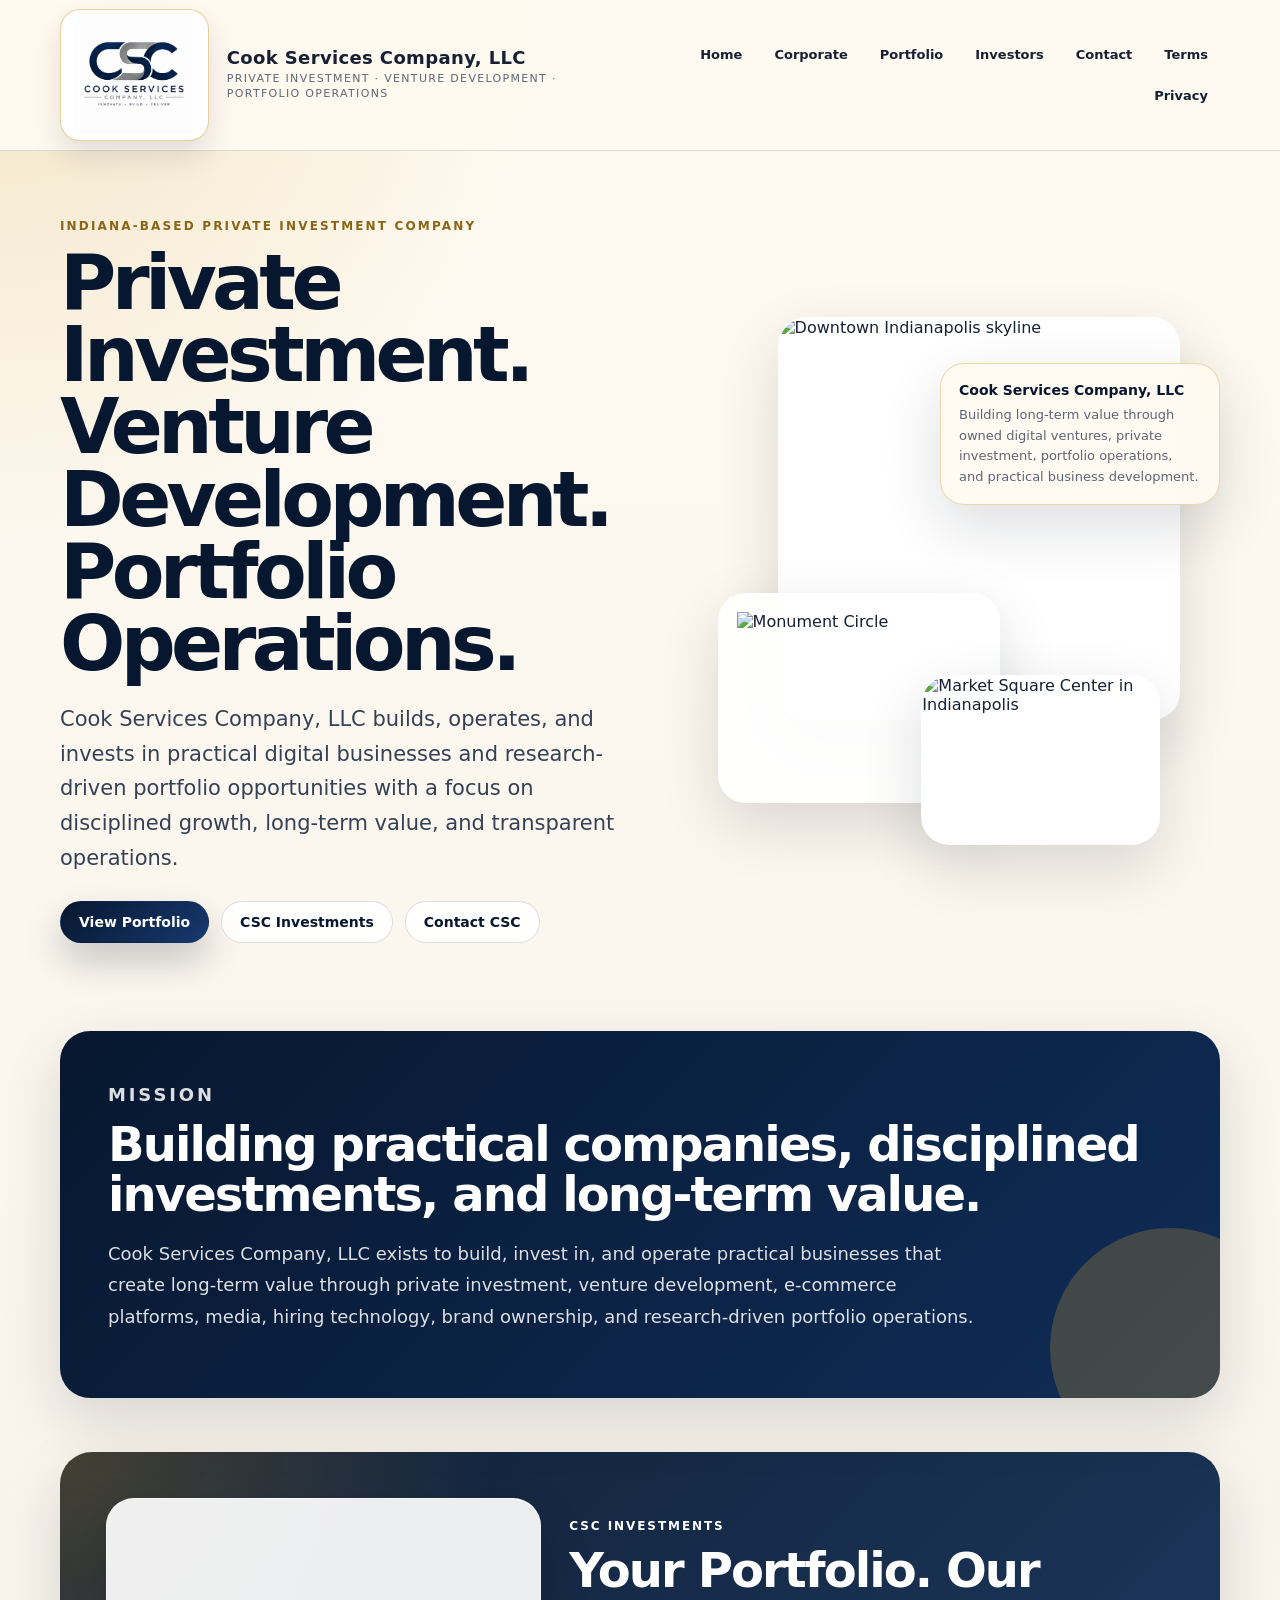
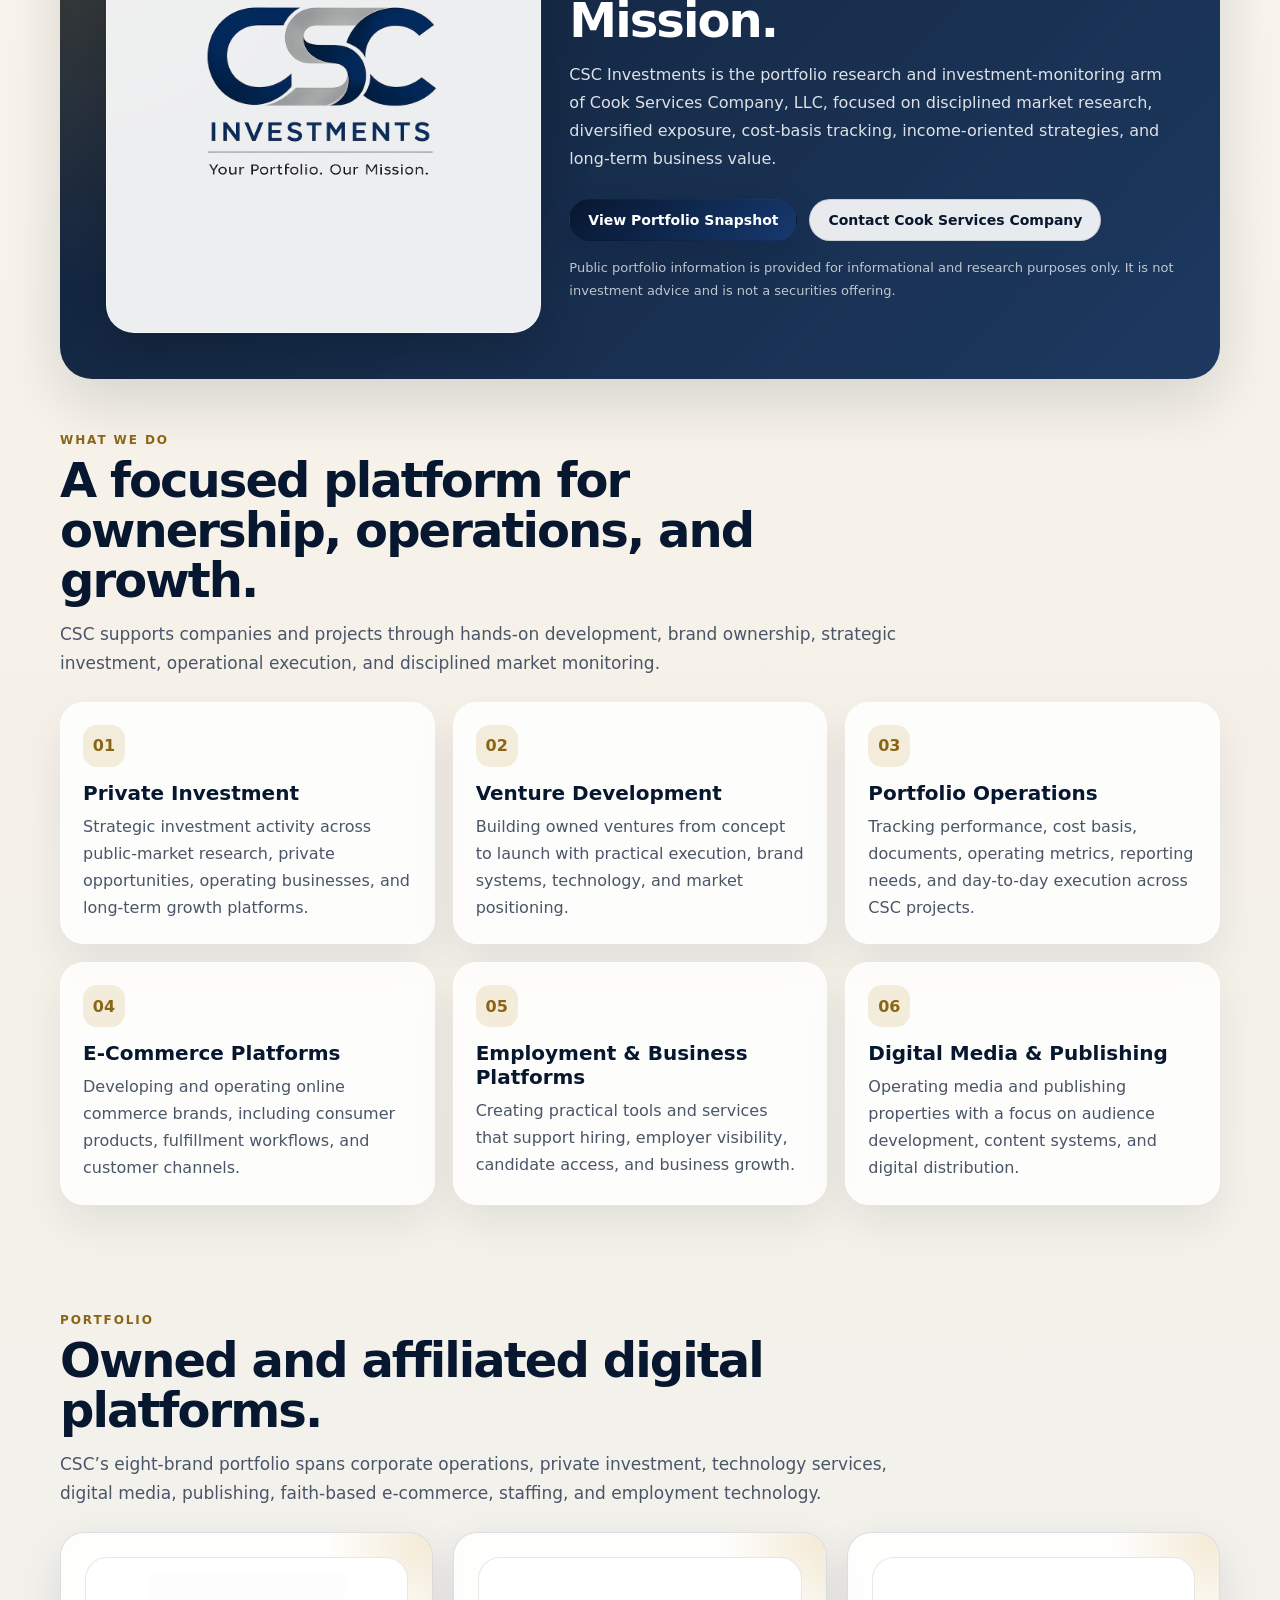
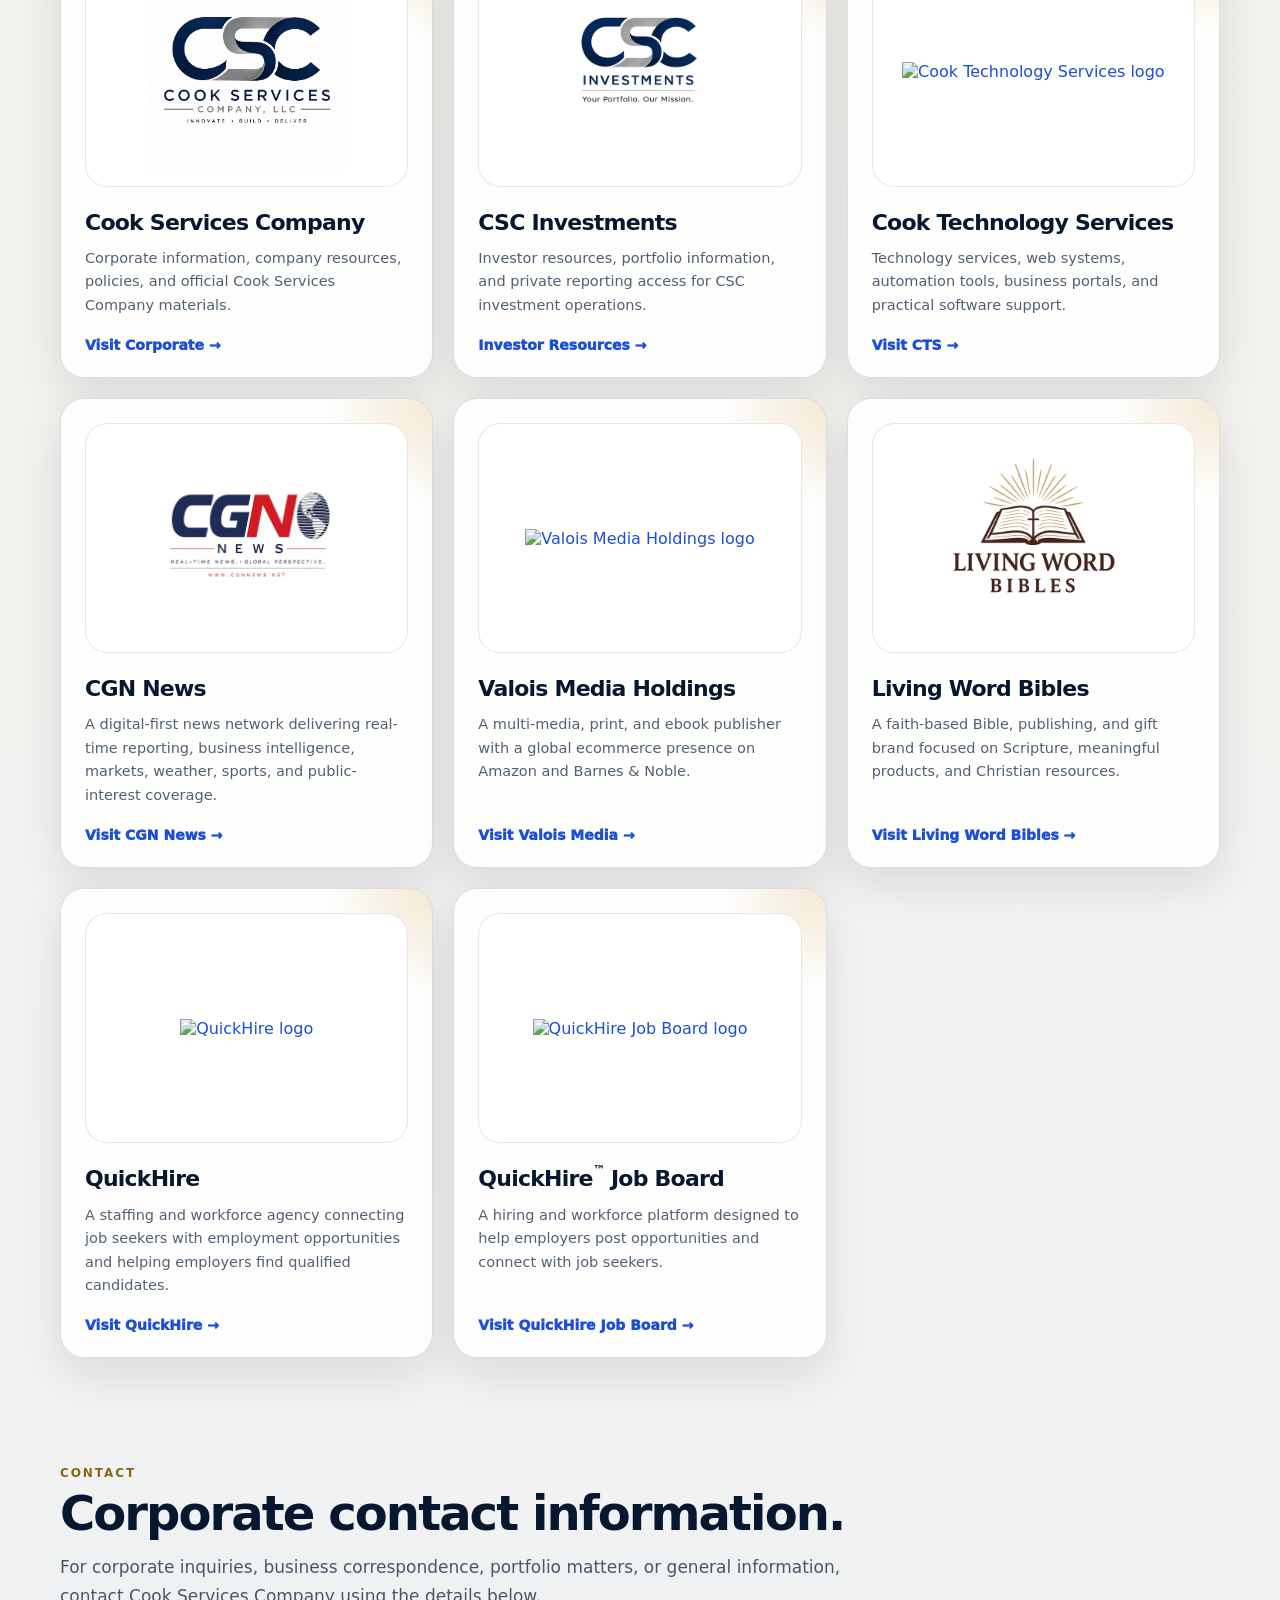
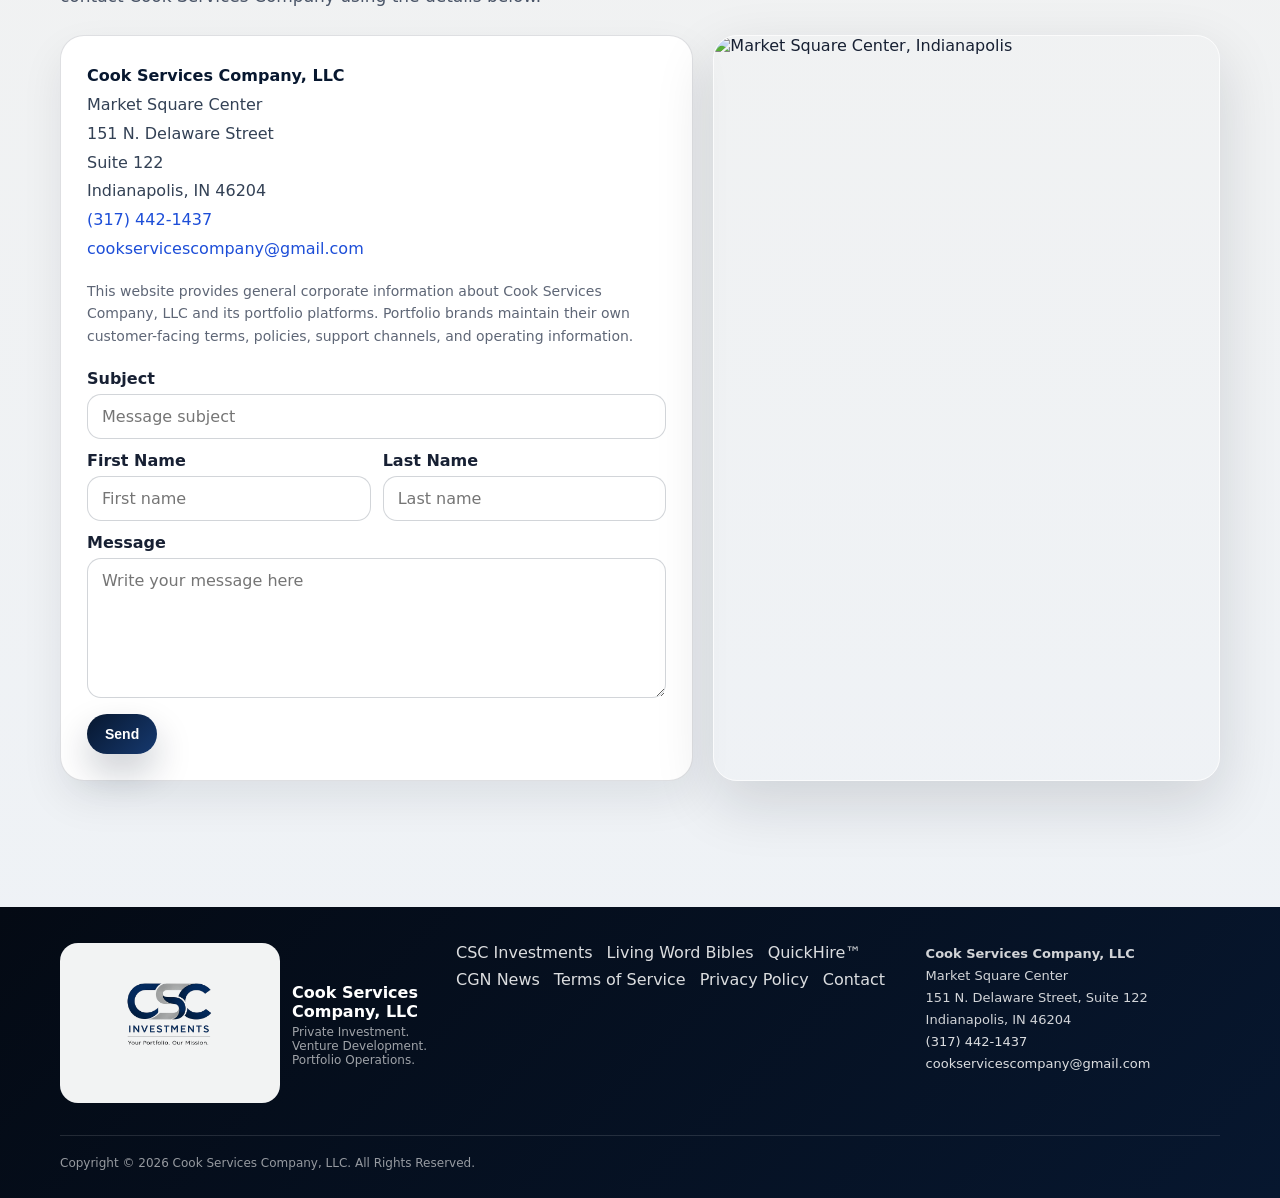
==== index.html @ e16bce4b "Upload corproate site portover" ====
<!doctype html>
<html lang="en">
<head>
  <!--
    CSC Corporate Homepage Build
    Last Updated: 06 June 2026 @ 20:14:35Z UTC
    Copyright © 2026 Cook Services Company, LLC | All Rights Reserved.
  -->
  <meta charset="utf-8">
  <meta name="viewport" content="width=device-width, initial-scale=1">
  <title>Cook Services Company, LLC | Private Investment & Portfolio Operations</title>
  <meta name="description" content="Cook Services Company, LLC is an Indiana-based private investment, venture development, and portfolio operations company focused on practical digital businesses and research-driven long-term value.">
  <meta name="robots" content="index, follow">
  <link rel="canonical" href="https://corporate.cook-international.com/">

  <meta property="og:title" content="Cook Services Company, LLC">
  <meta property="og:description" content="Private Investment. Venture Development. Portfolio Operations.">
  <meta property="og:type" content="website">
  <meta property="og:url" content="https://corporate.cook-international.com/">
  <meta property="og:image" content="https://corporate.cook-international.com/CSCLogo01.png">
  <meta name="twitter:card" content="summary_large_image">

  <link rel="icon" href="/favicon.ico" sizes="any">
  <link rel="icon" type="image/png" sizes="48x48" href="/favicon-48x48.png">
  <link rel="icon" type="image/png" sizes="96x96" href="/favicon-96x96.png">
  <link rel="apple-touch-icon" sizes="180x180" href="/apple-touch-icon.png">
  <link rel="manifest" href="/site.webmanifest">
  <meta name="theme-color" content="#061a33">
  <meta name="build" content="CSC Corporate Homepage Build | 06 June 2026 @ 20:14:35Z UTC">
  <link rel="stylesheet" href="/assets/csc-style.css">
  <script type="application/ld+json">
{
  "@context": "https://schema.org",
  "@type": "Organization",
  "name": "Cook Services Company, LLC",
  "url": "https://corporate.cook-international.com/",
  "logo": "https://corporate.cook-international.com/CSCLogo01.png",
  "email": "cookservicescompany@gmail.com",
  "telephone": "+1-317-442-1437",
  "address": {
    "@type": "PostalAddress",
    "streetAddress": "151 N. Delaware Street, Suite 122",
    "addressLocality": "Indianapolis",
    "addressRegion": "IN",
    "postalCode": "46204",
    "addressCountry": "US"
  },
  "sameAs": [
    "https://corporate.cook-international.com/investors/",
    "https://cts.cook-international.com/",
    "https://www.cgnnews.net/",
    "https://www.valoismedia.com/",
    "https://www.livingwordbibles.com/",
    "https://www.quickhireagency.com/",
    "https://jobboard.quickhireagency.com/"
  ]
}
  </script>
</head>
<body>
  <div id="csc-site-header"></div>

  <main class="csc-main" id="main">
    <section class="csc-shell csc-hero" id="home" aria-labelledby="hero-title">
      <div class="csc-hero-copy">
        <p class="csc-eyebrow">Indiana-Based Private Investment Company</p>
        <h1 id="hero-title">Private Investment. Venture Development. Portfolio Operations.</h1>
        <p class="csc-hero-lede">
          Cook Services Company, LLC builds, operates, and invests in practical digital businesses and research-driven portfolio opportunities with a focus on disciplined growth, long-term value, and transparent operations.
        </p>
        <div class="csc-hero-actions">
          <a class="csc-button csc-button-primary" href="/#portfolio">View Portfolio</a>
          <a class="csc-button csc-button-secondary" href="/investors/">CSC Investments</a>
          <a class="csc-button csc-button-secondary" href="/#contact">Contact CSC</a>
        </div>
      </div>

      <div class="csc-hero-media" aria-label="Cook Services Company investment and operations imagery">
        <div class="csc-image-stack">
          <div class="csc-stat-card">
            <strong>Cook Services Company, LLC</strong>
            <span>Building long-term value through owned digital ventures, private investment, portfolio operations, and practical business development.</span>
          </div>
          <figure class="csc-photo-card csc-photo-main">
            <img src="https://www.cgnnews.net/downtown_indy.webp" alt="Downtown Indianapolis skyline" loading="eager">
          </figure>
          <figure class="csc-photo-card csc-photo-secondary csc-logo-card">
            <img src="https://corporate.cook-international.com/monumentcircle01.jpg" alt="Monument Circle" loading="lazy">
          </figure>
          <figure class="csc-photo-card csc-photo-third">
            <img src="https://www.cgnnews.net/Market_Square_Center,_Indianapolis.png" alt="Market Square Center in Indianapolis" loading="lazy">
          </figure>
        </div>
      </div>
    </section>

    <section class="csc-shell csc-section" id="mission" aria-labelledby="mission-title">
      <div class="csc-mission-panel">
        <p class="csc-kicker">Mission</p>
        <h2 id="mission-title">Building practical companies, disciplined investments, and long-term value.</h2>
        <p>
          Cook Services Company, LLC exists to build, invest in, and operate practical businesses that create long-term value through private investment, venture development, e-commerce platforms, media, hiring technology, brand ownership, and research-driven portfolio operations.
        </p>
      </div>
    </section>

    <section class="csc-shell csc-section csc-investments-feature" id="csc-investments" aria-labelledby="investments-title">
      <div class="csc-investments-logo-wrap">
        <a href="/investors/" aria-label="Open CSC Investments public portfolio snapshot">
          <img src="/CSCInvestmentsLogo.png" alt="CSC Investments logo" loading="lazy">
        </a>
      </div>
      <div class="csc-investments-copy">
        <p class="csc-kicker">CSC Investments</p>
        <h2 id="investments-title">Your Portfolio. Our Mission.</h2>
        <p>
          CSC Investments is the portfolio research and investment-monitoring arm of Cook Services Company, LLC, focused on disciplined market research, diversified exposure, cost-basis tracking, income-oriented strategies, and long-term business value.
        </p>
        <div class="csc-card-actions">
          <a class="csc-button csc-button-primary" href="/investors/">View Portfolio Snapshot</a>
          <a class="csc-button csc-button-secondary" href="/#contact">Contact Cook Services Company</a>
        </div>
        <p class="csc-disclaimer-mini">
          Public portfolio information is provided for informational and research purposes only. It is not investment advice and is not a securities offering.
        </p>
      </div>
    </section>

    <section class="csc-shell csc-section" id="what-we-do" aria-labelledby="what-title">
      <div class="csc-section-header">
        <p class="csc-kicker">What We Do</p>
        <h2 id="what-title">A focused platform for ownership, operations, and growth.</h2>
        <p class="csc-section-lede">
          CSC supports companies and projects through hands-on development, brand ownership, strategic investment, operational execution, and disciplined market monitoring.
        </p>
      </div>

      <div class="csc-grid csc-grid-3">
        <article class="csc-card">
          <span class="csc-service-icon">01</span>
          <h3>Private Investment</h3>
          <p>Strategic investment activity across public-market research, private opportunities, operating businesses, and long-term growth platforms.</p>
        </article>
        <article class="csc-card">
          <span class="csc-service-icon">02</span>
          <h3>Venture Development</h3>
          <p>Building owned ventures from concept to launch with practical execution, brand systems, technology, and market positioning.</p>
        </article>
        <article class="csc-card">
          <span class="csc-service-icon">03</span>
          <h3>Portfolio Operations</h3>
          <p>Tracking performance, cost basis, documents, operating metrics, reporting needs, and day-to-day execution across CSC projects.</p>
        </article>
        <article class="csc-card">
          <span class="csc-service-icon">04</span>
          <h3>E-Commerce Platforms</h3>
          <p>Developing and operating online commerce brands, including consumer products, fulfillment workflows, and customer channels.</p>
        </article>
        <article class="csc-card">
          <span class="csc-service-icon">05</span>
          <h3>Employment & Business Platforms</h3>
          <p>Creating practical tools and services that support hiring, employer visibility, candidate access, and business growth.</p>
        </article>
        <article class="csc-card">
          <span class="csc-service-icon">06</span>
          <h3>Digital Media & Publishing</h3>
          <p>Operating media and publishing properties with a focus on audience development, content systems, and digital distribution.</p>
        </article>
      </div>
    </section>

    <section class="csc-shell csc-section" id="portfolio" aria-labelledby="portfolio-title">
      <div class="csc-section-header">
        <p class="csc-kicker">Portfolio</p>
        <h2 id="portfolio-title">Owned and affiliated digital platforms.</h2>
        <p class="csc-section-lede">
          CSC’s eight-brand portfolio spans corporate operations, private investment, technology services, digital media, publishing, faith-based e-commerce, staffing, and employment technology.
        </p>
      </div>

      <div class="csc-brand-grid csc-brand-grid-3">
        <a class="csc-brand-card" href="https://corporate.cook-international.com/" aria-label="Visit Cook Services Company">
          <div>
            <div class="csc-brand-logo-box">
              <img src="/CSCLogo01.png" alt="Cook Services Company logo" loading="lazy">
            </div>
            <h3>Cook Services Company</h3>
            <p>Corporate information, company resources, policies, and official Cook Services Company materials.</p>
          </div>
          <span class="csc-card-link">Visit Corporate →</span>
        </a>

        <a class="csc-brand-card" href="https://corporate.cook-international.com/investors/" aria-label="Open CSC Investments investor resources">
          <div>
            <div class="csc-brand-logo-box">
              <img src="/CSCInvestmentsLogo.png" alt="CSC Investments logo" loading="lazy">
            </div>
            <h3>CSC Investments</h3>
            <p>Investor resources, portfolio information, and private reporting access for CSC investment operations.</p>
          </div>
          <span class="csc-card-link">Investor Resources →</span>
        </a>

        <a class="csc-brand-card" href="https://cts.cook-international.com/" target="_blank" rel="noopener" aria-label="Visit Cook Technology Services">
          <div>
            <div class="csc-brand-logo-box">
              <img src="https://www.cook-international.com/CookTechnologyServices.png" alt="Cook Technology Services logo" loading="lazy">
            </div>
            <h3>Cook Technology Services</h3>
            <p>Technology services, web systems, automation tools, business portals, and practical software support.</p>
          </div>
          <span class="csc-card-link">Visit CTS →</span>
        </a>

        <a class="csc-brand-card" href="https://www.cgnnews.net/" target="_blank" rel="noopener" aria-label="Visit CGN News">
          <div>
            <div class="csc-brand-logo-box">
              <img src="/CGNNewsLogo01 Xlogo.png" alt="CGN News logo" loading="lazy">
            </div>
            <h3>CGN News</h3>
            <p>A digital-first news network delivering real-time reporting, business intelligence, markets, weather, sports, and public-interest coverage.</p>
          </div>
          <span class="csc-card-link">Visit CGN News →</span>
        </a>

        <a class="csc-brand-card" href="https://www.valoismedia.com/" target="_blank" rel="noopener" aria-label="Visit Valois Media Holdings">
          <div>
            <div class="csc-brand-logo-box">
              <img src="https://www.cook-international.com/ValoisMediaHoldings.png" alt="Valois Media Holdings logo" loading="lazy">
            </div>
            <h3>Valois Media Holdings</h3>
            <p>A multi-media, print, and ebook publisher with a global ecommerce presence on Amazon and Barnes &amp; Noble.</p>
          </div>
          <span class="csc-card-link">Visit Valois Media →</span>
        </a>

        <a class="csc-brand-card" href="https://www.livingwordbibles.com/" target="_blank" rel="noopener" aria-label="Visit Living Word Bibles">
          <div>
            <div class="csc-brand-logo-box">
              <img src="/LivingWordBibles02.png" alt="Living Word Bibles logo" loading="lazy">
            </div>
            <h3>Living Word Bibles</h3>
            <p>A faith-based Bible, publishing, and gift brand focused on Scripture, meaningful products, and Christian resources.</p>
          </div>
          <span class="csc-card-link">Visit Living Word Bibles →</span>
        </a>

        <a class="csc-brand-card" href="https://www.quickhireagency.com/" target="_blank" rel="noopener" aria-label="Visit QuickHire">
          <div>
            <div class="csc-brand-logo-box">
              <img src="https://www.cook-international.com/QuickHireTransparentLogo02.png" alt="QuickHire logo" loading="lazy">
            </div>
            <h3>QuickHire</h3>
            <p>A staffing and workforce agency connecting job seekers with employment opportunities and helping employers find qualified candidates.</p>
          </div>
          <span class="csc-card-link">Visit QuickHire →</span>
        </a>

        <a class="csc-brand-card" href="https://jobboard.quickhireagency.com/" target="_blank" rel="noopener" aria-label="Visit QuickHire Job Board">
          <div>
            <div class="csc-brand-logo-box">
              <img src="https://www.cook-international.com/QuickHire%E2%84%A2%20Job%20Board%20logo.jpg" alt="QuickHire Job Board logo" loading="lazy">
            </div>
            <h3>QuickHire<sup>™</sup> Job Board</h3>
            <p>A hiring and workforce platform designed to help employers post opportunities and connect with job seekers.</p>
          </div>
          <span class="csc-card-link">Visit QuickHire Job Board →</span>
        </a>
      </div>
    </section>

    <section class="csc-shell csc-section" id="contact" aria-labelledby="contact-title">
      <div class="csc-section-header">
        <p class="csc-kicker">Contact</p>
        <h2 id="contact-title">Corporate contact information.</h2>
        <p class="csc-section-lede">
          For corporate inquiries, business correspondence, portfolio matters, or general information, contact Cook Services Company using the details below.
        </p>
      </div>

      <div class="csc-contact-wrap">
        <div class="csc-contact-card">
          <address>
            <strong>Cook Services Company, LLC</strong><br>
            Market Square Center<br>
            151 N. Delaware Street<br>
            Suite 122<br>
            Indianapolis, IN 46204<br>
            <a href="tel:+13174421437">(317) 442-1437</a><br>
            <a href="mailto:cookservicescompany@gmail.com">cookservicescompany@gmail.com</a>
          </address>
          <p class="csc-contact-note">
            This website provides general corporate information about Cook Services Company, LLC and its portfolio platforms. Portfolio brands maintain their own customer-facing terms, policies, support channels, and operating information.
          </p>

          <form class="csc-contact-message-form" onsubmit="sendCSCContactMessage(event)" aria-label="Send a message to Cook Services Company" style="margin-top:22px;display:grid;gap:12px;">
            <div>
              <label for="csc-contact-subject" style="display:block;margin:0 0 6px;font-weight:800;">Subject</label>
              <input id="csc-contact-subject" name="subject" type="text" required placeholder="Message subject" style="width:100%;box-sizing:border-box;border:1px solid rgba(7,23,47,.18);border-radius:14px;padding:12px 14px;font:inherit;">
            </div>

            <div style="display:grid;grid-template-columns:repeat(auto-fit,minmax(160px,1fr));gap:12px;">
              <div>
                <label for="csc-contact-first-name" style="display:block;margin:0 0 6px;font-weight:800;">First Name</label>
                <input id="csc-contact-first-name" name="first_name" type="text" required placeholder="First name" style="width:100%;box-sizing:border-box;border:1px solid rgba(7,23,47,.18);border-radius:14px;padding:12px 14px;font:inherit;">
              </div>
              <div>
                <label for="csc-contact-last-name" style="display:block;margin:0 0 6px;font-weight:800;">Last Name</label>
                <input id="csc-contact-last-name" name="last_name" type="text" required placeholder="Last name" style="width:100%;box-sizing:border-box;border:1px solid rgba(7,23,47,.18);border-radius:14px;padding:12px 14px;font:inherit;">
              </div>
            </div>

            <div>
              <label for="csc-contact-message" style="display:block;margin:0 0 6px;font-weight:800;">Message</label>
              <textarea id="csc-contact-message" name="message" rows="6" required placeholder="Write your message here" style="width:100%;box-sizing:border-box;border:1px solid rgba(7,23,47,.18);border-radius:14px;padding:12px 14px;font:inherit;resize:vertical;"></textarea>
            </div>

            <button class="csc-button csc-button-primary" type="submit" style="border:0;cursor:pointer;width:max-content;">Send</button>
          </form>
        </div>
        <div class="csc-contact-image">
          <img src="https://www.cgnnews.net/Market_Square_Center,_Indianapolis.png" alt="Market Square Center, Indianapolis" loading="lazy">
        </div>
      </div>
    </section>
  </main>

  <div id="csc-site-footer"></div>
  <script>
    function sendCSCContactMessage(event){
      event.preventDefault();

      const subject = document.getElementById('csc-contact-subject').value.trim();
      const firstName = document.getElementById('csc-contact-first-name').value.trim();
      const lastName = document.getElementById('csc-contact-last-name').value.trim();
      const message = document.getElementById('csc-contact-message').value.trim();

      const body = [
        'First Name: ' + firstName,
        'Last Name: ' + lastName,
        '',
        'Message:',
        message
      ].join('\n');

      const mailto = 'mailto:cookservicescompany@gmail.com'
        + '?subject=' + encodeURIComponent(subject || 'Cook Services Company Website Message')
        + '&body=' + encodeURIComponent(body);

      window.location.href = mailto;
    }
  </script>
  <script src="/assets/csc-shell.js"></script>
</body>
</html>
---- assets/csc-style.css ----
/*
  CSC Corporate Shared Styles
  Last Updated: 23 May 2026 @ 19:08:09Z UTC
  Copyright © 2026 Cook Services Company, LLC | All Rights Reserved.
*/
:root {
  --csc-bg: #f5f1e9;
  --csc-bg-soft: #fffaf1;
  --csc-ink: #172033;
  --csc-muted: #5e6676;
  --csc-line: rgba(23, 32, 51, 0.14);
  --csc-navy: #07172f;
  --csc-blue: #1d4ed8;
  --csc-gold: #c9972b;
  --csc-gold-soft: #f7df9e;
  --csc-card: rgba(255, 255, 255, 0.82);
  --csc-shadow: 0 22px 60px rgba(11, 20, 38, 0.14);
  --csc-radius: 24px;
}

* {
  box-sizing: border-box;
}

html {
  scroll-behavior: smooth;
}

body {
  margin: 0;
  font-family: Inter, ui-sans-serif, system-ui, -apple-system, BlinkMacSystemFont, "Segoe UI", sans-serif;
  color: var(--csc-ink);
  background:
    radial-gradient(circle at top left, rgba(201, 151, 43, 0.22), transparent 34rem),
    linear-gradient(180deg, #fffaf1 0%, var(--csc-bg) 40%, #eef2f7 100%);
  min-height: 100vh;
}

body.nav-open {
  overflow: hidden;
}

a {
  color: var(--csc-blue);
  text-decoration: none;
}

a:hover {
  text-decoration: underline;
}

img {
  max-width: 100%;
}

.csc-skip-link {
  position: absolute;
  top: -40px;
  left: 16px;
  background: var(--csc-navy);
  color: #fff;
  padding: 8px 12px;
  border-radius: 999px;
  z-index: 1000;
}

.csc-skip-link:focus {
  top: 16px;
}

.csc-shell {
  width: min(1160px, calc(100% - 32px));
  margin: 0 auto;
}

.csc-site-header {
  position: sticky;
  top: 0;
  z-index: 50;
  background: rgba(255, 250, 241, 0.9);
  backdrop-filter: blur(16px);
  border-bottom: 1px solid var(--csc-line);
}

.csc-header-inner {
  min-height: 76px;
  display: flex;
  align-items: center;
  justify-content: space-between;
  gap: 22px;
}

.csc-brand {
  display: inline-flex;
  align-items: center;
  gap: 12px;
  color: var(--csc-ink);
  text-decoration: none;
  min-width: 0;
}

.csc-brand:hover {
  text-decoration: none;
}

.csc-brand-mark {
  width: 52px;
  height: 52px;
  border-radius: 16px;
  object-fit: contain;
  background: #fff;
  border: 1px solid rgba(201, 151, 43, 0.45);
  box-shadow: 0 14px 30px rgba(7, 23, 47, 0.12);
  padding: 5px;
}

.csc-brand-text {
  display: flex;
  flex-direction: column;
  line-height: 1.1;
}

.csc-brand-name {
  font-weight: 800;
  letter-spacing: 0.02em;
  font-size: 15px;
}

.csc-brand-tagline {
  margin-top: 4px;
  color: var(--csc-muted);
  font-size: 11px;
  letter-spacing: 0.12em;
  text-transform: uppercase;
}

.csc-nav-toggle {
  display: none;
  border: 1px solid var(--csc-line);
  background: #fff;
  color: var(--csc-ink);
  border-radius: 999px;
  padding: 9px 13px;
  font-weight: 700;
  cursor: pointer;
}

.csc-nav {
  display: flex;
  align-items: center;
  gap: 8px;
}

.csc-nav a {
  color: var(--csc-ink);
  font-size: 13px;
  font-weight: 700;
  padding: 9px 12px;
  border-radius: 999px;
  text-decoration: none;
}

.csc-nav a:hover,
.csc-nav a[aria-current="page"] {
  background: rgba(201, 151, 43, 0.15);
  color: #0f2143;
}

.csc-main {
  padding: 34px 0 72px;
}

.csc-hero {
  display: grid;
  grid-template-columns: minmax(0, 1.04fr) minmax(360px, 0.96fr);
  gap: 30px;
  align-items: center;
  min-height: 600px;
}

.csc-hero-copy {
  padding: 34px 0;
}

.csc-eyebrow {
  margin: 0 0 14px;
  color: #8a6515;
  font-weight: 800;
  letter-spacing: 0.18em;
  text-transform: uppercase;
  font-size: 12px;
}

.csc-hero h1 {
  margin: 0;
  color: var(--csc-navy);
  font-size: clamp(42px, 6vw, 78px);
  line-height: 0.94;
  letter-spacing: -0.06em;
}

.csc-hero-lede {
  margin: 22px 0 0;
  color: #354156;
  font-size: clamp(17px, 2vw, 21px);
  line-height: 1.65;
  max-width: 700px;
}

.csc-hero-actions,
.csc-card-actions {
  margin-top: 26px;
  display: flex;
  flex-wrap: wrap;
  gap: 12px;
}

.csc-button {
  display: inline-flex;
  align-items: center;
  justify-content: center;
  gap: 8px;
  border-radius: 999px;
  padding: 12px 18px;
  font-weight: 800;
  font-size: 14px;
  border: 1px solid transparent;
  text-decoration: none;
  transition: transform 0.15s ease, box-shadow 0.15s ease, background 0.15s ease;
}

.csc-button:hover {
  transform: translateY(-1px);
  text-decoration: none;
}

.csc-button-primary {
  background: linear-gradient(135deg, var(--csc-navy), #16396f);
  color: #fff;
  box-shadow: 0 18px 36px rgba(7, 23, 47, 0.22);
}

.csc-button-secondary {
  background: rgba(255, 255, 255, 0.9);
  color: var(--csc-navy);
  border-color: var(--csc-line);
}

.csc-hero-media {
  position: relative;
  min-height: 580px;
}

.csc-image-stack {
  position: relative;
  height: 100%;
  min-height: 580px;
}

.csc-photo-card {
  position: absolute;
  overflow: hidden;
  border-radius: 28px;
  background: #fff;
  border: 1px solid rgba(255, 255, 255, 0.72);
  box-shadow: var(--csc-shadow);
}

.csc-photo-card img {
  width: 100%;
  height: 100%;
  display: block;
  object-fit: cover;
}

.csc-photo-main {
  inset: 10px 0 135px 60px;
}

.csc-photo-secondary {
  width: 52%;
  height: 210px;
  left: 0;
  bottom: 52px;
  z-index: 2;
}

.csc-photo-third {
  width: 44%;
  height: 170px;
  right: 20px;
  bottom: 10px;
  z-index: 3;
}

.csc-stat-card {
  position: absolute;
  z-index: 4;
  right: 0;
  top: 72px;
  width: min(280px, 80%);
  border-radius: 24px;
  background: rgba(255, 250, 241, 0.9);
  border: 1px solid rgba(201, 151, 43, 0.35);
  box-shadow: var(--csc-shadow);
  padding: 18px;
  backdrop-filter: blur(12px);
}

.csc-stat-card strong {
  display: block;
  color: var(--csc-navy);
  font-size: 14px;
  margin-bottom: 6px;
}

.csc-stat-card span {
  color: var(--csc-muted);
  line-height: 1.5;
  font-size: 13px;
}

.csc-section {
  padding: 54px 0;
}

.csc-section-header {
  margin-bottom: 24px;
  max-width: 840px;
}

.csc-kicker {
  margin: 0 0 9px;
  color: #8a6515;
  font-size: 12px;
  font-weight: 800;
  letter-spacing: 0.16em;
  text-transform: uppercase;
}

.csc-section h2,
.csc-page-title {
  margin: 0;
  color: var(--csc-navy);
  font-size: clamp(30px, 4vw, 48px);
  line-height: 1.04;
  letter-spacing: -0.04em;
}

.csc-section-lede,
.csc-page-lede {
  margin: 14px 0 0;
  color: #4a5568;
  line-height: 1.7;
  font-size: 17px;
}

.csc-mission-panel {
  border-radius: 30px;
  background: linear-gradient(135deg, var(--csc-navy), #0f2d58);
  color: #fff;
  padding: clamp(28px, 4vw, 48px);
  box-shadow: var(--csc-shadow);
  position: relative;
  overflow: hidden;
}

.csc-mission-panel::after {
  content: "";
  position: absolute;
  right: -70px;
  bottom: -70px;
  width: 240px;
  height: 240px;
  border-radius: 999px;
  background: rgba(201, 151, 43, 0.28);
}

.csc-mission-panel h2,
.csc-mission-panel p {
  position: relative;
  z-index: 1;
}

.csc-mission-panel h2 {
  color: #fff;
}

.csc-mission-panel p {
  max-width: 880px;
  color: rgba(255, 255, 255, 0.86);
  line-height: 1.75;
  font-size: 18px;
}

.csc-grid {
  display: grid;
  gap: 18px;
}

.csc-grid-3 {
  grid-template-columns: repeat(3, minmax(0, 1fr));
}

.csc-grid-2 {
  grid-template-columns: repeat(2, minmax(0, 1fr));
}

.csc-card {
  border-radius: var(--csc-radius);
  background: var(--csc-card);
  border: 1px solid rgba(255, 255, 255, 0.72);
  box-shadow: 0 18px 42px rgba(11, 20, 38, 0.08);
  padding: 22px;
}

.csc-card h3 {
  margin: 0 0 9px;
  color: var(--csc-navy);
  font-size: 20px;
}

.csc-card p {
  margin: 0;
  color: #4a5568;
  line-height: 1.68;
}

.csc-card .csc-card-link {
  display: inline-flex;
  margin-top: 14px;
  font-weight: 800;
}

.csc-service-icon {
  width: 42px;
  height: 42px;
  border-radius: 14px;
  display: inline-grid;
  place-items: center;
  margin-bottom: 14px;
  background: rgba(201, 151, 43, 0.16);
  color: #8a6515;
  font-weight: 900;
}

.csc-contact-wrap {
  display: grid;
  grid-template-columns: minmax(0, 0.9fr) minmax(300px, 0.72fr);
  gap: 20px;
  align-items: stretch;
}

.csc-contact-card {
  background: #fff;
  border: 1px solid var(--csc-line);
  border-radius: var(--csc-radius);
  padding: 26px;
  box-shadow: 0 18px 42px rgba(11, 20, 38, 0.08);
}

.csc-contact-card address {
  font-style: normal;
  color: #334155;
  line-height: 1.8;
}

.csc-contact-card strong {
  color: var(--csc-navy);
}

.csc-contact-note {
  color: var(--csc-muted);
  margin-top: 16px;
  line-height: 1.6;
  font-size: 14px;
}

.csc-contact-image {
  border-radius: var(--csc-radius);
  overflow: hidden;
  min-height: 320px;
  box-shadow: var(--csc-shadow);
  border: 1px solid rgba(255, 255, 255, 0.72);
}

.csc-contact-image img {
  width: 100%;
  height: 100%;
  object-fit: cover;
  display: block;
}

.csc-legal-page {
  max-width: 900px;
  margin: 0 auto;
  padding-top: 28px;
}

.csc-legal-card {
  margin-top: 26px;
  border-radius: 28px;
  background: rgba(255, 255, 255, 0.88);
  border: 1px solid rgba(255, 255, 255, 0.7);
  box-shadow: var(--csc-shadow);
  padding: clamp(24px, 4vw, 44px);
}

.csc-legal-card h2 {
  color: var(--csc-navy);
  margin: 34px 0 8px;
  font-size: 22px;
}

.csc-legal-card h2:first-child {
  margin-top: 0;
}

.csc-legal-card p,
.csc-legal-card li {
  color: #435064;
  line-height: 1.72;
}

.csc-legal-card ul {
  padding-left: 20px;
}

.csc-updated {
  color: var(--csc-muted);
  font-size: 14px;
  margin-top: 14px;
}

.csc-site-footer {
  background: var(--csc-navy);
  color: rgba(255, 255, 255, 0.82);
  padding: 36px 0 28px;
}

.csc-footer-grid {
  display: grid;
  grid-template-columns: minmax(240px, 1fr) minmax(240px, 1.2fr) minmax(220px, 0.8fr);
  gap: 28px;
  align-items: start;
}

.csc-footer-brand {
  display: flex;
  gap: 12px;
  align-items: center;
}

.csc-footer-brand img {
  width: 50px;
  height: 50px;
  object-fit: contain;
  border-radius: 14px;
  background: #fff;
  padding: 5px;
}

.csc-footer-title {
  font-weight: 900;
  color: #fff;
}

.csc-footer-subtitle {
  display: block;
  margin-top: 4px;
  color: rgba(255, 255, 255, 0.62);
  font-size: 12px;
}

.csc-footer-links {
  display: flex;
  flex-wrap: wrap;
  gap: 8px 14px;
}

.csc-footer-links a,
.csc-footer-contact a {
  color: rgba(255, 255, 255, 0.86);
}

.csc-footer-contact {
  line-height: 1.7;
  font-size: 13px;
}

.csc-footer-bottom {
  margin-top: 28px;
  padding-top: 20px;
  border-top: 1px solid rgba(255, 255, 255, 0.12);
  color: rgba(255, 255, 255, 0.58);
  font-size: 12px;
}

.csc-footer-copyright-link {
  color: rgba(255, 255, 255, 0.58);
  text-decoration: none;
}

.csc-footer-copyright-link:hover,
.csc-footer-copyright-link:focus {
  color: #fff;
  text-decoration: underline;
}


@media (max-width: 980px) {
  .csc-hero,
  .csc-contact-wrap {
    grid-template-columns: 1fr;
  }

  .csc-hero {
    min-height: 0;
  }

  .csc-hero-media,
  .csc-image-stack {
    min-height: 500px;
  }

  .csc-grid-3 {
    grid-template-columns: repeat(2, minmax(0, 1fr));
  }

  .csc-footer-grid {
    grid-template-columns: 1fr;
  }
}

@media (max-width: 760px) {
  .csc-header-inner {
    min-height: 68px;
  }

  .csc-brand-mark {
    width: 46px;
    height: 46px;
  }

  .csc-brand-name {
    font-size: 13px;
  }

  .csc-brand-tagline {
    display: none;
  }

  .csc-nav-toggle {
    display: inline-flex;
  }

  .csc-nav {
    position: fixed;
    top: 68px;
    left: 16px;
    right: 16px;
    display: none;
    flex-direction: column;
    align-items: stretch;
    padding: 14px;
    background: rgba(255, 250, 241, 0.98);
    border: 1px solid var(--csc-line);
    border-radius: 22px;
    box-shadow: var(--csc-shadow);
  }

  body.nav-open .csc-nav {
    display: flex;
  }

  .csc-nav a {
    padding: 13px 14px;
  }

  .csc-main {
    padding-top: 20px;
  }

  .csc-hero-copy {
    padding-top: 18px;
  }

  .csc-hero-media,
  .csc-image-stack {
    min-height: 430px;
  }

  .csc-photo-main {
    inset: 0 0 120px 22px;
  }

  .csc-photo-secondary {
    width: 58%;
    height: 180px;
    bottom: 36px;
  }

  .csc-photo-third {
    width: 48%;
    height: 145px;
    right: 0;
  }

  .csc-stat-card {
    top: 22px;
    right: 8px;
    width: min(250px, 76%);
  }

  .csc-grid-3,
  .csc-grid-2 {
    grid-template-columns: 1fr;
  }

  .csc-section {
    padding: 38px 0;
  }
}

@media (max-width: 480px) {
  .csc-shell {
    width: min(100% - 24px, 1160px);
  }

  .csc-hero-actions,
  .csc-card-actions {
    flex-direction: column;
  }

  .csc-button {
    width: 100%;
  }

  .csc-hero-media,
  .csc-image-stack {
    min-height: 390px;
  }

  .csc-stat-card {
    position: relative;
    top: auto;
    right: auto;
    width: 100%;
    margin-bottom: 12px;
  }

  .csc-photo-main {
    inset: 84px 0 118px 0;
  }

  .csc-photo-secondary {
    width: 60%;
    height: 150px;
    bottom: 26px;
  }

  .csc-photo-third {
    width: 50%;
    height: 130px;
  }
}

/* CSC Investments public-site refresh — 22 May 2026 @ 20:19:35Z UTC */
.csc-site-header {
  background: rgba(255, 250, 241, 0.94);
}

.csc-header-inner {
  min-height: 150px;
  gap: 24px;
}

.csc-brand {
  gap: 18px;
}

.csc-brand-mark {
  width: 150px;
  height: auto;
  max-height: 132px;
  border-radius: 20px;
  padding: 6px;
  object-fit: contain;
}

.csc-brand-name {
  font-size: 18px;
}

.csc-brand-tagline {
  max-width: 360px;
  line-height: 1.35;
}

.csc-nav {
  flex-wrap: wrap;
  justify-content: flex-end;
}

.csc-logo-card {
  background: rgba(255,255,255,.92);
  display: grid;
  place-items: center;
  padding: 18px;
}

.csc-logo-card img {
  object-fit: contain;
}

.csc-investments-feature {
  display: grid;
  grid-template-columns: minmax(260px, .72fr) minmax(0, 1fr);
  gap: 28px;
  align-items: center;
  border-radius: 32px;
  background:
    radial-gradient(circle at top left, rgba(201, 151, 43, .28), transparent 34%),
    linear-gradient(135deg, rgba(7, 23, 47, .96), rgba(15, 45, 88, .94));
  color: #fff;
  padding: clamp(24px, 4vw, 46px);
  box-shadow: var(--csc-shadow);
  overflow: hidden;
}

.csc-investments-logo-wrap {
  border-radius: 28px;
  background: rgba(255,255,255,.92);
  border: 1px solid rgba(255,255,255,.55);
  padding: 20px;
  box-shadow: 0 22px 50px rgba(0,0,0,.18);
}

.csc-investments-logo-wrap img {
  display: block;
  width: 100%;
  object-fit: contain;
}

.csc-investments-feature h2,
.csc-investments-feature .csc-kicker {
  color: #fff;
}

.csc-investments-feature p {
  color: rgba(255,255,255,.86);
  line-height: 1.75;
}

.csc-disclaimer-mini {
  margin-top: 16px;
  font-size: 13px;
  color: rgba(255,255,255,.72) !important;
}

.csc-site-footer {
  background: linear-gradient(135deg, #040a14, var(--csc-navy));
}

.csc-footer-brand {
  align-items: center;
}

.csc-footer-brand a {
  flex: 0 0 auto;
}

.csc-footer-brand .csc-footer-investments-logo {
  width: 220px;
  height: auto;
  max-height: 160px;
  object-fit: contain;
  border-radius: 18px;
  background: rgba(255,255,255,.95);
  padding: 8px;
}

.csc-legal-card-professional {
  border: 1px solid rgba(201,151,43,.28);
  background:
    linear-gradient(180deg, rgba(255,255,255,.94), rgba(255,250,241,.9));
}

.csc-legal-card-professional h2 {
  padding-top: 16px;
  border-top: 1px solid rgba(23, 32, 51, .10);
}

.csc-legal-card-professional h2:first-child {
  border-top: 0;
  padding-top: 0;
}

.csc-investors-main {
  background:
    radial-gradient(circle at top right, rgba(201,151,43,.18), transparent 34rem),
    radial-gradient(circle at 15% 20%, rgba(29,78,216,.12), transparent 28rem);
}

.csc-investors-hero {
  display: grid;
  grid-template-columns: minmax(0, 1.06fr) minmax(280px, .64fr);
  gap: 28px;
  align-items: center;
  padding: 46px 0 28px;
}

.csc-investors-hero h1 {
  margin: 0;
  color: var(--csc-navy);
  font-size: clamp(48px, 8vw, 92px);
  line-height: .92;
  letter-spacing: -.07em;
}

.csc-investors-hero-logo {
  border-radius: 32px;
  background: rgba(255,255,255,.88);
  border: 1px solid rgba(201,151,43,.28);
  padding: clamp(18px, 3vw, 34px);
  box-shadow: var(--csc-shadow);
}

.csc-investors-hero-logo img {
  display: block;
  width: 100%;
}

.csc-notice-card {
  border-radius: 28px;
  background: linear-gradient(135deg, rgba(7,23,47,.96), rgba(15,45,88,.94));
  color: #fff;
  padding: clamp(22px, 3vw, 34px);
  box-shadow: var(--csc-shadow);
  border: 1px solid rgba(201,151,43,.35);
  margin-bottom: 28px;
}

.csc-notice-card h2,
.csc-notice-card .csc-kicker {
  color: #fff;
}

.csc-notice-card h2 {
  margin: 0 0 12px;
  font-size: clamp(26px, 4vw, 42px);
  letter-spacing: -.04em;
}

.csc-notice-card p {
  color: rgba(255,255,255,.84);
  line-height: 1.72;
}

.csc-investor-ticker {
  position: relative;
  overflow: hidden;
  background: #020711;
  border: 1px solid rgba(255,255,255,.14);
  border-radius: 20px;
  min-height: 52px;
  display: flex;
  align-items: center;
  gap: 10px;
  margin-bottom: 28px;
  box-shadow: 0 20px 56px rgba(7, 23, 47, .22);
}

.csc-investor-ticker-label {
  flex: 0 0 auto;
  margin-left: 12px;
  padding: 6px 10px;
  border: 1px solid rgba(201,151,43,.56);
  border-radius: 999px;
  color: #f8d98e;
  text-transform: uppercase;
  letter-spacing: .08em;
  font-size: 11px;
  font-weight: 900;
  background: rgba(7,23,47,.94);
  z-index: 2;
}

.csc-investor-tv-ticker {
  flex: 1 1 auto;
  min-width: 0;
  height: 52px;
}

.csc-investor-tv-ticker .tradingview-widget-container,
.csc-investor-tv-ticker .tradingview-widget-container__widget {
  height: 52px;
  min-height: 52px;
  width: 100%;
}

.csc-custom-ticker {
  display: none;
  width: 100%;
  overflow: hidden;
  color: #fff;
  height: 44px;
  align-items: center;
}

.csc-custom-ticker-track {
  display: inline-flex;
  gap: 18px;
  white-space: nowrap;
  animation: cscTickerScroll 42s linear infinite;
  font-weight: 800;
  font-size: 12px;
}

.csc-custom-ticker-track span {
  color: #dfe8f6;
}

@keyframes cscTickerScroll {
  from { transform: translateX(0); }
  to { transform: translateX(-50%); }
}

.csc-market-dashboard {
  margin-top: 30px;
  padding: 0 0 24px;
}

.csc-market-dashboard-header {
  display: flex;
  justify-content: space-between;
  align-items: flex-start;
  gap: 18px;
}

.csc-live-badge {
  display: inline-flex;
  align-items: center;
  gap: 8px;
  white-space: nowrap;
  padding: 8px 12px;
  border-radius: 999px;
  color: #fff;
  font-size: 12px;
  font-weight: 900;
  background: rgba(41,196,122,.16);
  border: 1px solid rgba(41,196,122,.36);
}

.csc-live-badge::before {
  content: "";
  width: 8px;
  height: 8px;
  border-radius: 999px;
  background: #29c47a;
  box-shadow: 0 0 16px rgba(41,196,122,.75);
}

.csc-market-layout {
  display: grid;
  grid-template-columns: minmax(0, 1fr) 340px;
  gap: 18px;
  align-items: start;
}

.csc-market-card {
  background: rgba(7, 18, 34, .96);
  color: #f4f7fb;
  border: 1px solid rgba(255,255,255,.14);
  border-radius: 24px;
  overflow: hidden;
  box-shadow: 0 24px 72px rgba(7, 23, 47, .28);
}

.csc-market-card-header {
  padding: 18px 18px 14px;
  border-bottom: 1px solid rgba(255,255,255,.12);
  display: flex;
  justify-content: space-between;
  gap: 14px;
}

.csc-market-card-header h3 {
  margin: 0;
  color: #fff;
  font-size: 22px;
}

.csc-market-card-header p {
  margin: 7px 0 0;
  color: #aebbd0;
  line-height: 1.45;
  font-size: 13px;
}

.csc-tv-main-wrap,
.csc-tv-side-wrap {
  background: #071326;
  border: 1px solid rgba(255,255,255,.12);
  border-radius: 18px;
  margin: 18px;
  overflow: hidden;
}

.csc-tv-main-wrap {
  height: 560px;
  min-height: 560px;
}

.csc-tv-side-wrap {
  height: 540px;
  min-height: 540px;
}

.csc-tv-main-wrap .tradingview-widget-container,
.csc-tv-side-wrap .tradingview-widget-container,
.csc-tv-main-wrap .tradingview-widget-container__widget,
.csc-tv-side-wrap .tradingview-widget-container__widget {
  width: 100%;
  height: 100%;
}

.csc-market-note {
  color: #8b96a8;
  font-size: 12px;
  line-height: 1.5;
  margin: 12px 18px 18px;
}

.csc-market-note-light {
  color: var(--csc-muted);
  margin-left: 0;
  margin-right: 0;
}

.csc-investor-controls {
  display: grid;
  grid-template-columns: minmax(220px, 330px) minmax(0, 1fr);
  gap: 14px;
  align-items: center;
  margin: 0 0 18px;
}

.csc-search-label {
  position: absolute !important;
  width: 1px !important;
  height: 1px !important;
  padding: 0 !important;
  margin: -1px !important;
  overflow: hidden !important;
  clip: rect(0, 0, 0, 0) !important;
  white-space: nowrap !important;
  border: 0 !important;
}

.csc-search-input {
  width: 100%;
  border: 1px solid var(--csc-line);
  border-radius: 999px;
  padding: 14px 16px;
  color: var(--csc-ink);
  background: rgba(255,255,255,.9);
  font-size: 14px;
  box-shadow: 0 10px 24px rgba(11,20,38,.06);
}

.csc-filter-buttons {
  display: flex;
  flex-wrap: wrap;
  gap: 8px;
  justify-content: flex-end;
}

.csc-filter-buttons button {
  border: 1px solid var(--csc-line);
  border-radius: 999px;
  background: rgba(255,255,255,.86);
  color: var(--csc-ink);
  padding: 10px 12px;
  font-weight: 800;
  font-size: 12px;
  cursor: pointer;
}

.csc-filter-buttons button.active,
.csc-filter-buttons button:hover {
  background: var(--csc-navy);
  color: #fff;
  border-color: var(--csc-navy);
}

.csc-watchlist-grid {
  display: grid;
  grid-template-columns: repeat(4, minmax(0, 1fr));
  gap: 14px;
}

.csc-watch-card,
.csc-empty-card {
  border-radius: 22px;
  background: rgba(255,255,255,.88);
  border: 1px solid rgba(255,255,255,.72);
  box-shadow: 0 18px 42px rgba(11,20,38,.08);
  padding: 18px;
}

.csc-watch-card-top {
  display: flex;
  justify-content: space-between;
  gap: 8px;
  align-items: flex-start;
  margin-bottom: 12px;
}

.csc-watch-sleeve,
.csc-watch-status {
  display: inline-flex;
  border-radius: 999px;
  padding: 5px 8px;
  font-size: 10px;
  font-weight: 900;
  letter-spacing: .04em;
  text-transform: uppercase;
}

.csc-watch-sleeve {
  background: rgba(201,151,43,.16);
  color: #8a6515;
}

.csc-watch-status {
  background: rgba(7,23,47,.08);
  color: var(--csc-navy);
}

.csc-watch-card h3 {
  margin: 0;
  color: var(--csc-navy);
  font-size: 30px;
  letter-spacing: -.04em;
}

.csc-watch-name {
  min-height: 44px;
  margin: 5px 0 14px;
  color: #334155;
  font-weight: 800;
  line-height: 1.3;
}

.csc-watch-facts {
  display: grid;
  gap: 8px;
  margin: 0 0 14px;
}

.csc-watch-facts div {
  border-top: 1px solid var(--csc-line);
  padding-top: 8px;
}

.csc-watch-facts dt {
  color: var(--csc-muted);
  font-size: 11px;
  text-transform: uppercase;
  letter-spacing: .08em;
  font-weight: 900;
}

.csc-watch-facts dd {
  margin: 3px 0 0;
  color: var(--csc-navy);
  font-weight: 900;
}

.csc-watch-notes {
  color: #4a5568;
  font-size: 13px;
  line-height: 1.55;
  margin: 0;
}

@media (max-width: 1120px) {
  .csc-header-inner {
    min-height: 132px;
  }

  .csc-brand-mark {
    width: 132px;
  }

  .csc-market-layout {
    grid-template-columns: 1fr;
  }

  .csc-watchlist-grid {
    grid-template-columns: repeat(3, minmax(0, 1fr));
  }
}

@media (max-width: 900px) {
  .csc-header-inner {
    min-height: 118px;
  }

  .csc-brand-mark {
    width: 118px;
    max-height: 104px;
  }

  .csc-brand-tagline {
    display: none;
  }

  .csc-investments-feature,
  .csc-investors-hero,
  .csc-investor-controls {
    grid-template-columns: 1fr;
  }

  .csc-filter-buttons {
    justify-content: flex-start;
  }

  .csc-watchlist-grid {
    grid-template-columns: repeat(2, minmax(0, 1fr));
  }
}

@media (max-width: 760px) {
  .csc-header-inner {
    min-height: 96px;
  }

  .csc-brand-mark {
    width: 92px;
    max-height: 82px;
  }

  .csc-brand-name {
    font-size: 12px;
  }

  .csc-nav {
    top: 96px;
  }

  .csc-footer-brand {
    flex-direction: column;
    text-align: center;
  }

  .csc-footer-brand .csc-footer-investments-logo {
    width: min(240px, 82vw);
  }

  .csc-investor-ticker {
    flex-direction: column;
    align-items: stretch;
    padding-top: 10px;
  }

  .csc-investor-ticker-label {
    width: fit-content;
    margin-left: 12px;
  }

  .csc-investor-tv-ticker {
    width: 100%;
  }

  .csc-market-dashboard-header {
    flex-direction: column;
  }

  .csc-tv-main-wrap {
    height: 500px;
    min-height: 500px;
  }

  .csc-tv-side-wrap {
    height: 460px;
    min-height: 460px;
  }
}

@media (max-width: 560px) {
  .csc-brand-text {
    display: none;
  }

  .csc-watchlist-grid {
    grid-template-columns: 1fr;
  }

  .csc-filter-buttons button {
    flex: 1 1 100%;
  }

  .csc-custom-ticker {
    display: flex;
  }
}

/* Corporate portfolio brand-logo cards — 23 May 2026 @ 19:08:09Z UTC */
.csc-brand-grid {
  display: grid;
  gap: 20px;
}

.csc-brand-grid-3 {
  grid-template-columns: repeat(3, minmax(0, 1fr));
}

.csc-brand-card {
  position: relative;
  min-height: 430px;
  display: flex;
  flex-direction: column;
  justify-content: space-between;
  padding: 24px;
  border-radius: var(--csc-radius);
  background: rgba(255, 255, 255, 0.88);
  border: 1px solid var(--csc-line);
  box-shadow: 0 16px 46px rgba(7, 23, 47, 0.10);
  text-decoration: none;
  overflow: hidden;
  transition: transform 0.18s ease, box-shadow 0.18s ease, border-color 0.18s ease;
}

.csc-brand-card:hover,
.csc-brand-card:focus {
  transform: translateY(-4px);
  box-shadow: 0 28px 72px rgba(7, 23, 47, 0.16);
  border-color: rgba(201, 151, 43, 0.52);
  text-decoration: none;
}

.csc-brand-card::after {
  content: "";
  position: absolute;
  width: 190px;
  height: 190px;
  right: -85px;
  top: -85px;
  border-radius: 999px;
  background: radial-gradient(circle, rgba(201, 151, 43, 0.18), transparent 70%);
  pointer-events: none;
}

.csc-brand-logo-box {
  position: relative;
  z-index: 1;
  height: 230px;
  display: flex;
  align-items: center;
  justify-content: center;
  background: #fff;
  border-radius: 22px;
  border: 1px solid rgba(7, 23, 47, 0.10);
  padding: 18px;
}

.csc-brand-logo-box img {
  max-height: 198px;
  max-width: 98%;
  width: auto;
  object-fit: contain;
  margin: 0 auto;
}

.csc-brand-card h3 {
  margin: 24px 0 0;
  color: var(--csc-navy);
  font-size: 22px;
  line-height: 1.1;
  letter-spacing: -0.035em;
}

.csc-brand-card p {
  margin: 12px 0 0;
  color: #526074;
  line-height: 1.62;
  font-size: 14.5px;
}

.csc-brand-card .csc-card-link {
  display: inline-flex;
  align-items: center;
  margin-top: 20px;
  color: var(--csc-blue);
  font-weight: 950;
  font-size: 14px;
}

.csc-brand-card sup {
  font-size: 0.55em;
  line-height: 0;
  position: relative;
  top: -0.3em;
}

@media (max-width: 980px) {
  .csc-brand-grid-3 {
    grid-template-columns: repeat(2, minmax(0, 1fr));
  }
}

@media (max-width: 760px) {
  .csc-brand-grid-3 {
    grid-template-columns: 1fr;
  }

  .csc-brand-card {
    min-height: 390px;
  }

  .csc-brand-logo-box {
    height: 200px;
  }

  .csc-brand-logo-box img {
    max-height: 170px;
  }
}
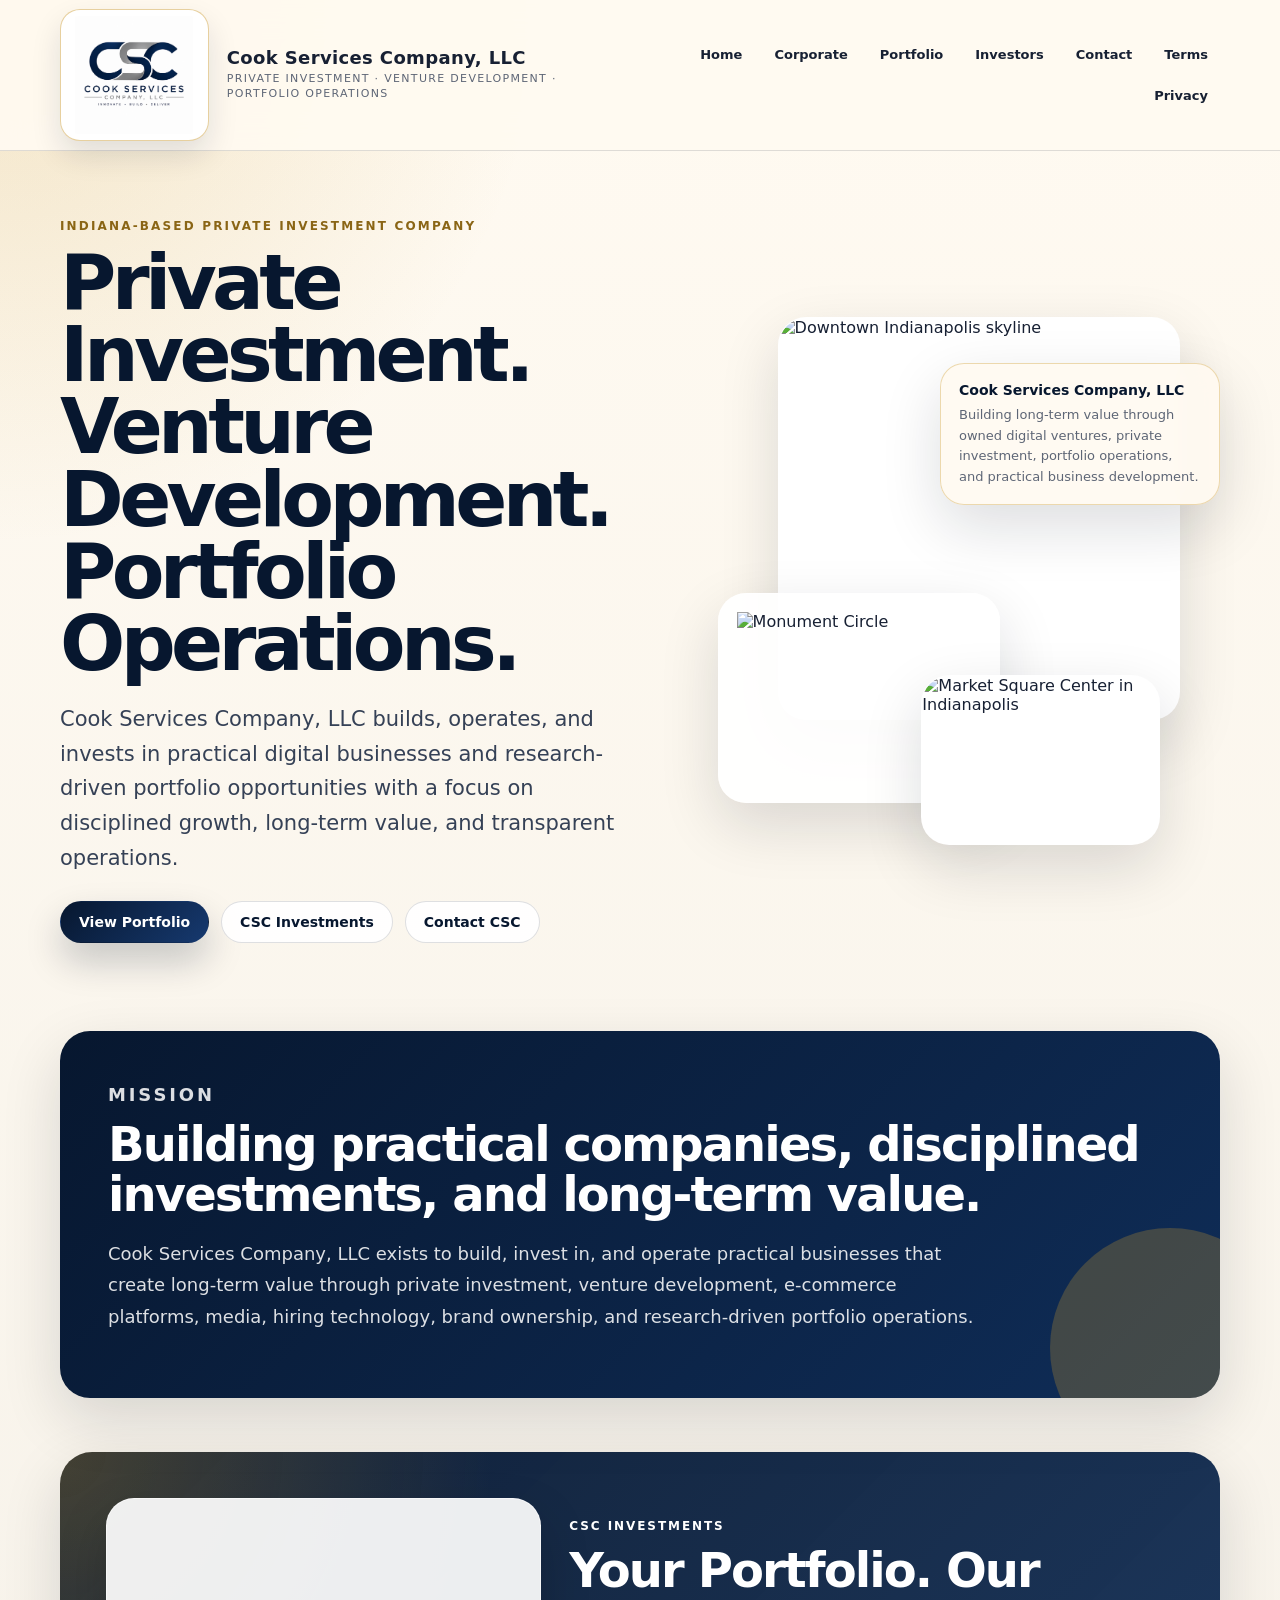
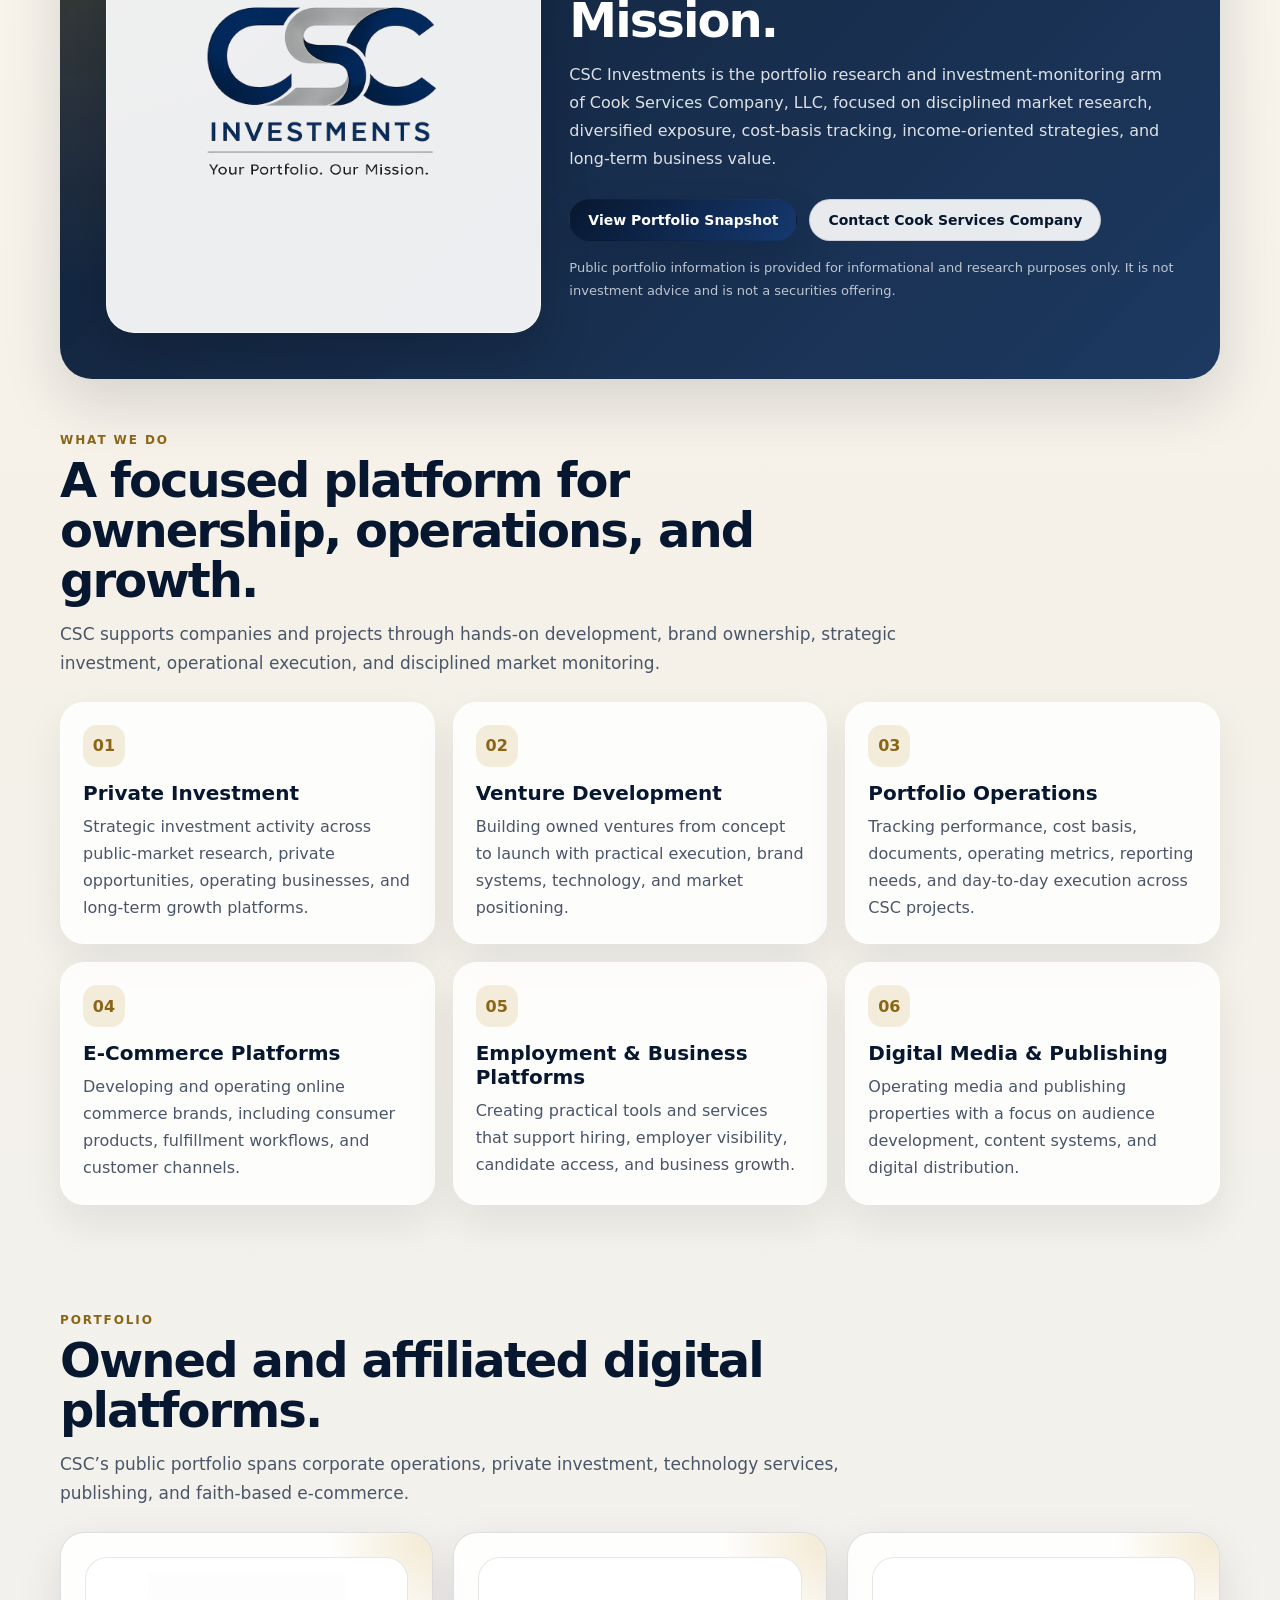
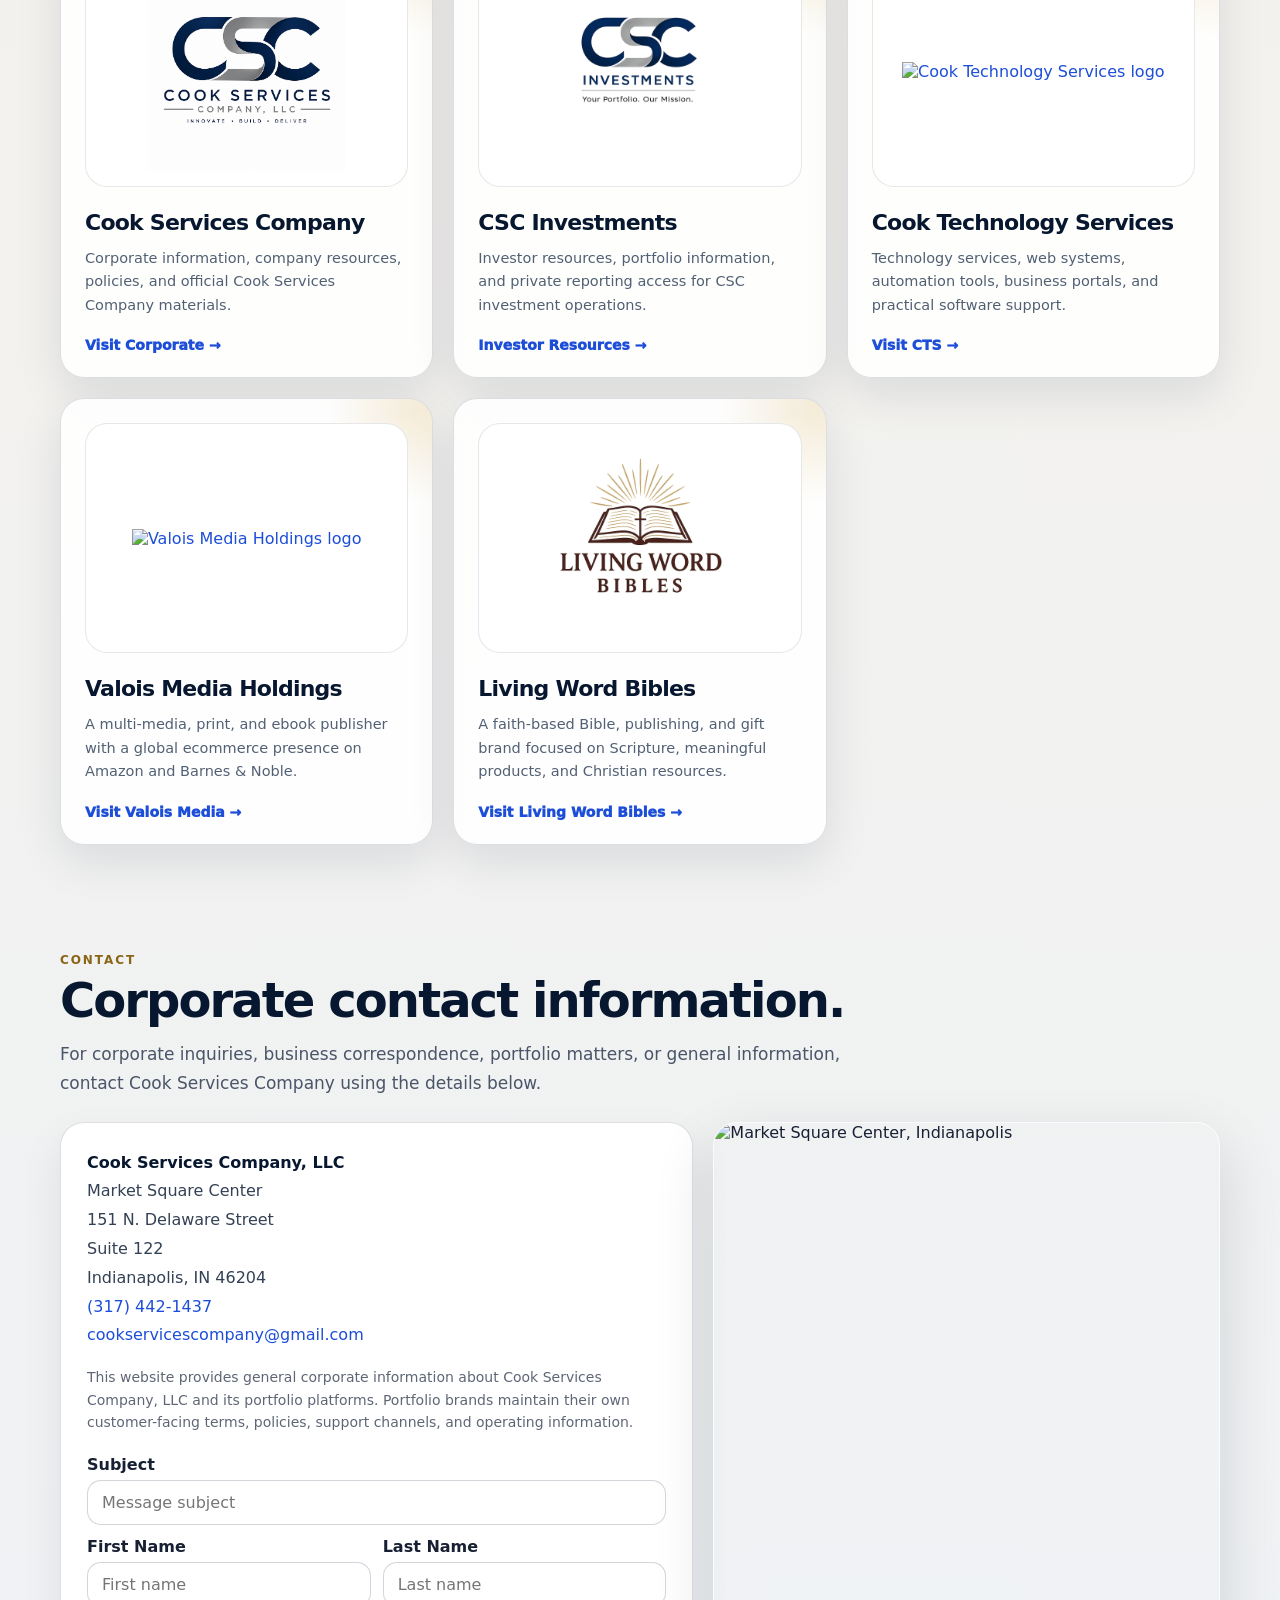
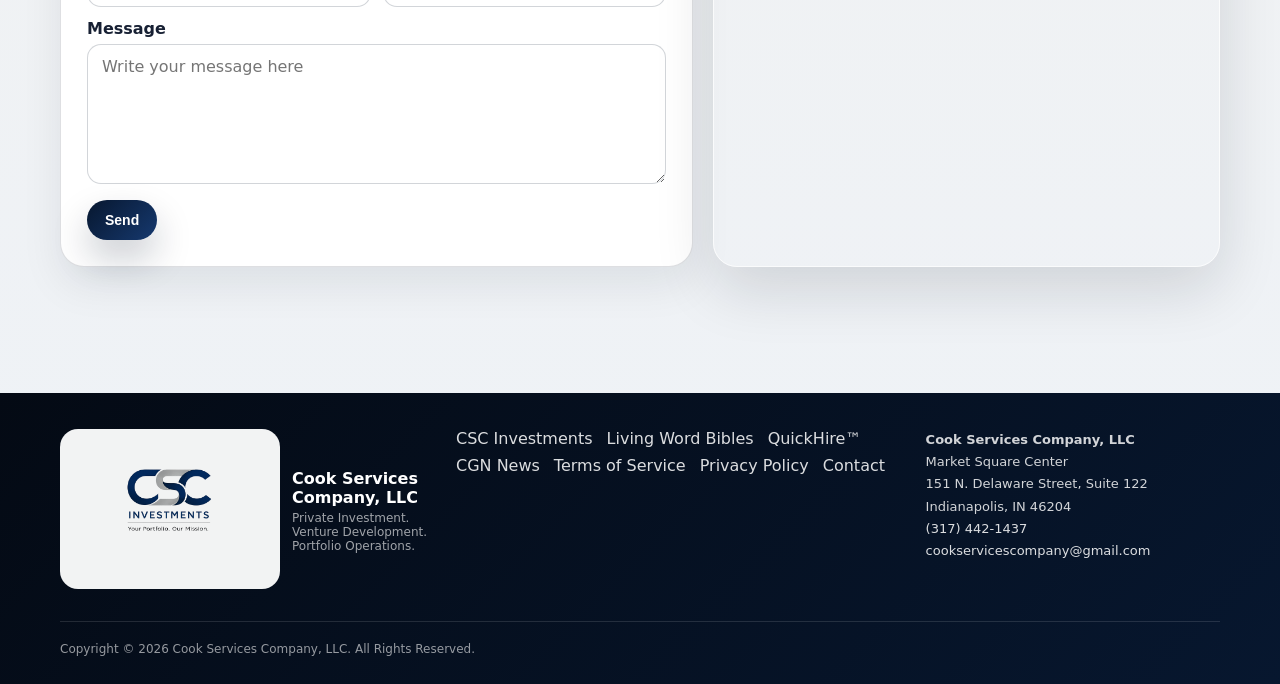
==== commit 4e7dfc11: "Update Homepage | /index.html Update Homepage to remove obsolete brand(s) & add EEO to footer" ====
--- a/index.html
+++ b/index.html
@@ -3,7 +3,7 @@
 <head>
   <!--
     CSC Corporate Homepage Build
-    Last Updated: 06 June 2026 @ 20:14:35Z UTC
+    Last Updated: 30 August 2026 @ 20:16:42Z UTC
     Copyright © 2026 Cook Services Company, LLC | All Rights Reserved.
   -->
   <meta charset="utf-8">
@@ -26,7 +26,7 @@
   <link rel="apple-touch-icon" sizes="180x180" href="/apple-touch-icon.png">
   <link rel="manifest" href="/site.webmanifest">
   <meta name="theme-color" content="#061a33">
-  <meta name="build" content="CSC Corporate Homepage Build | 06 June 2026 @ 20:14:35Z UTC">
+  <meta name="build" content="CSC Corporate Homepage Build | 30 August 2026 @ 20:16:42Z UTC">
   <link rel="stylesheet" href="/assets/csc-style.css">
   <script type="application/ld+json">
 {
@@ -48,11 +48,8 @@
   "sameAs": [
     "https://corporate.cook-international.com/investors/",
     "https://cts.cook-international.com/",
-    "https://www.cgnnews.net/",
     "https://www.valoismedia.com/",
     "https://www.livingwordbibles.com/",
-    "https://www.quickhireagency.com/",
-    "https://jobboard.quickhireagency.com/"
   ]
 }
   </script>
@@ -82,13 +79,13 @@
             <span>Building long-term value through owned digital ventures, private investment, portfolio operations, and practical business development.</span>
           </div>
           <figure class="csc-photo-card csc-photo-main">
-            <img src="https://www.cgnnews.net/downtown_indy.webp" alt="Downtown Indianapolis skyline" loading="eager">
+            <img src="https://www.cook-international.com/downtownindy.jpeg" alt="Downtown Indianapolis skyline" loading="eager">
           </figure>
           <figure class="csc-photo-card csc-photo-secondary csc-logo-card">
             <img src="https://corporate.cook-international.com/monumentcircle01.jpg" alt="Monument Circle" loading="lazy">
           </figure>
           <figure class="csc-photo-card csc-photo-third">
-            <img src="https://www.cgnnews.net/Market_Square_Center,_Indianapolis.png" alt="Market Square Center in Indianapolis" loading="lazy">
+            <img src="https://www.cook-international.com/marketsquarecenter.jpeg" alt="Market Square Center in Indianapolis" loading="lazy">
           </figure>
         </div>
       </div>
@@ -174,7 +171,7 @@
         <p class="csc-kicker">Portfolio</p>
         <h2 id="portfolio-title">Owned and affiliated digital platforms.</h2>
         <p class="csc-section-lede">
-          CSC’s eight-brand portfolio spans corporate operations, private investment, technology services, digital media, publishing, faith-based e-commerce, staffing, and employment technology.
+          CSC’s public portfolio spans corporate operations, private investment, technology services, publishing, and faith-based e-commerce.
         </p>
       </div>
 
@@ -212,17 +209,6 @@
           <span class="csc-card-link">Visit CTS →</span>
         </a>
 
-        <a class="csc-brand-card" href="https://www.cgnnews.net/" target="_blank" rel="noopener" aria-label="Visit CGN News">
-          <div>
-            <div class="csc-brand-logo-box">
-              <img src="/CGNNewsLogo01 Xlogo.png" alt="CGN News logo" loading="lazy">
-            </div>
-            <h3>CGN News</h3>
-            <p>A digital-first news network delivering real-time reporting, business intelligence, markets, weather, sports, and public-interest coverage.</p>
-          </div>
-          <span class="csc-card-link">Visit CGN News →</span>
-        </a>
-
         <a class="csc-brand-card" href="https://www.valoismedia.com/" target="_blank" rel="noopener" aria-label="Visit Valois Media Holdings">
           <div>
             <div class="csc-brand-logo-box">
@@ -245,27 +231,6 @@
           <span class="csc-card-link">Visit Living Word Bibles →</span>
         </a>
 
-        <a class="csc-brand-card" href="https://www.quickhireagency.com/" target="_blank" rel="noopener" aria-label="Visit QuickHire">
-          <div>
-            <div class="csc-brand-logo-box">
-              <img src="https://www.cook-international.com/QuickHireTransparentLogo02.png" alt="QuickHire logo" loading="lazy">
-            </div>
-            <h3>QuickHire</h3>
-            <p>A staffing and workforce agency connecting job seekers with employment opportunities and helping employers find qualified candidates.</p>
-          </div>
-          <span class="csc-card-link">Visit QuickHire →</span>
-        </a>
-
-        <a class="csc-brand-card" href="https://jobboard.quickhireagency.com/" target="_blank" rel="noopener" aria-label="Visit QuickHire Job Board">
-          <div>
-            <div class="csc-brand-logo-box">
-              <img src="https://www.cook-international.com/QuickHire%E2%84%A2%20Job%20Board%20logo.jpg" alt="QuickHire Job Board logo" loading="lazy">
-            </div>
-            <h3>QuickHire<sup>™</sup> Job Board</h3>
-            <p>A hiring and workforce platform designed to help employers post opportunities and connect with job seekers.</p>
-          </div>
-          <span class="csc-card-link">Visit QuickHire Job Board →</span>
-        </a>
       </div>
     </section>
 
@@ -319,7 +284,7 @@
           </form>
         </div>
         <div class="csc-contact-image">
-          <img src="https://www.cgnnews.net/Market_Square_Center,_Indianapolis.png" alt="Market Square Center, Indianapolis" loading="lazy">
+          <img src="https://www.cook-international.com/marketsquarecenter.jpeg" alt="Market Square Center, Indianapolis" loading="lazy">
         </div>
       </div>
     </section>
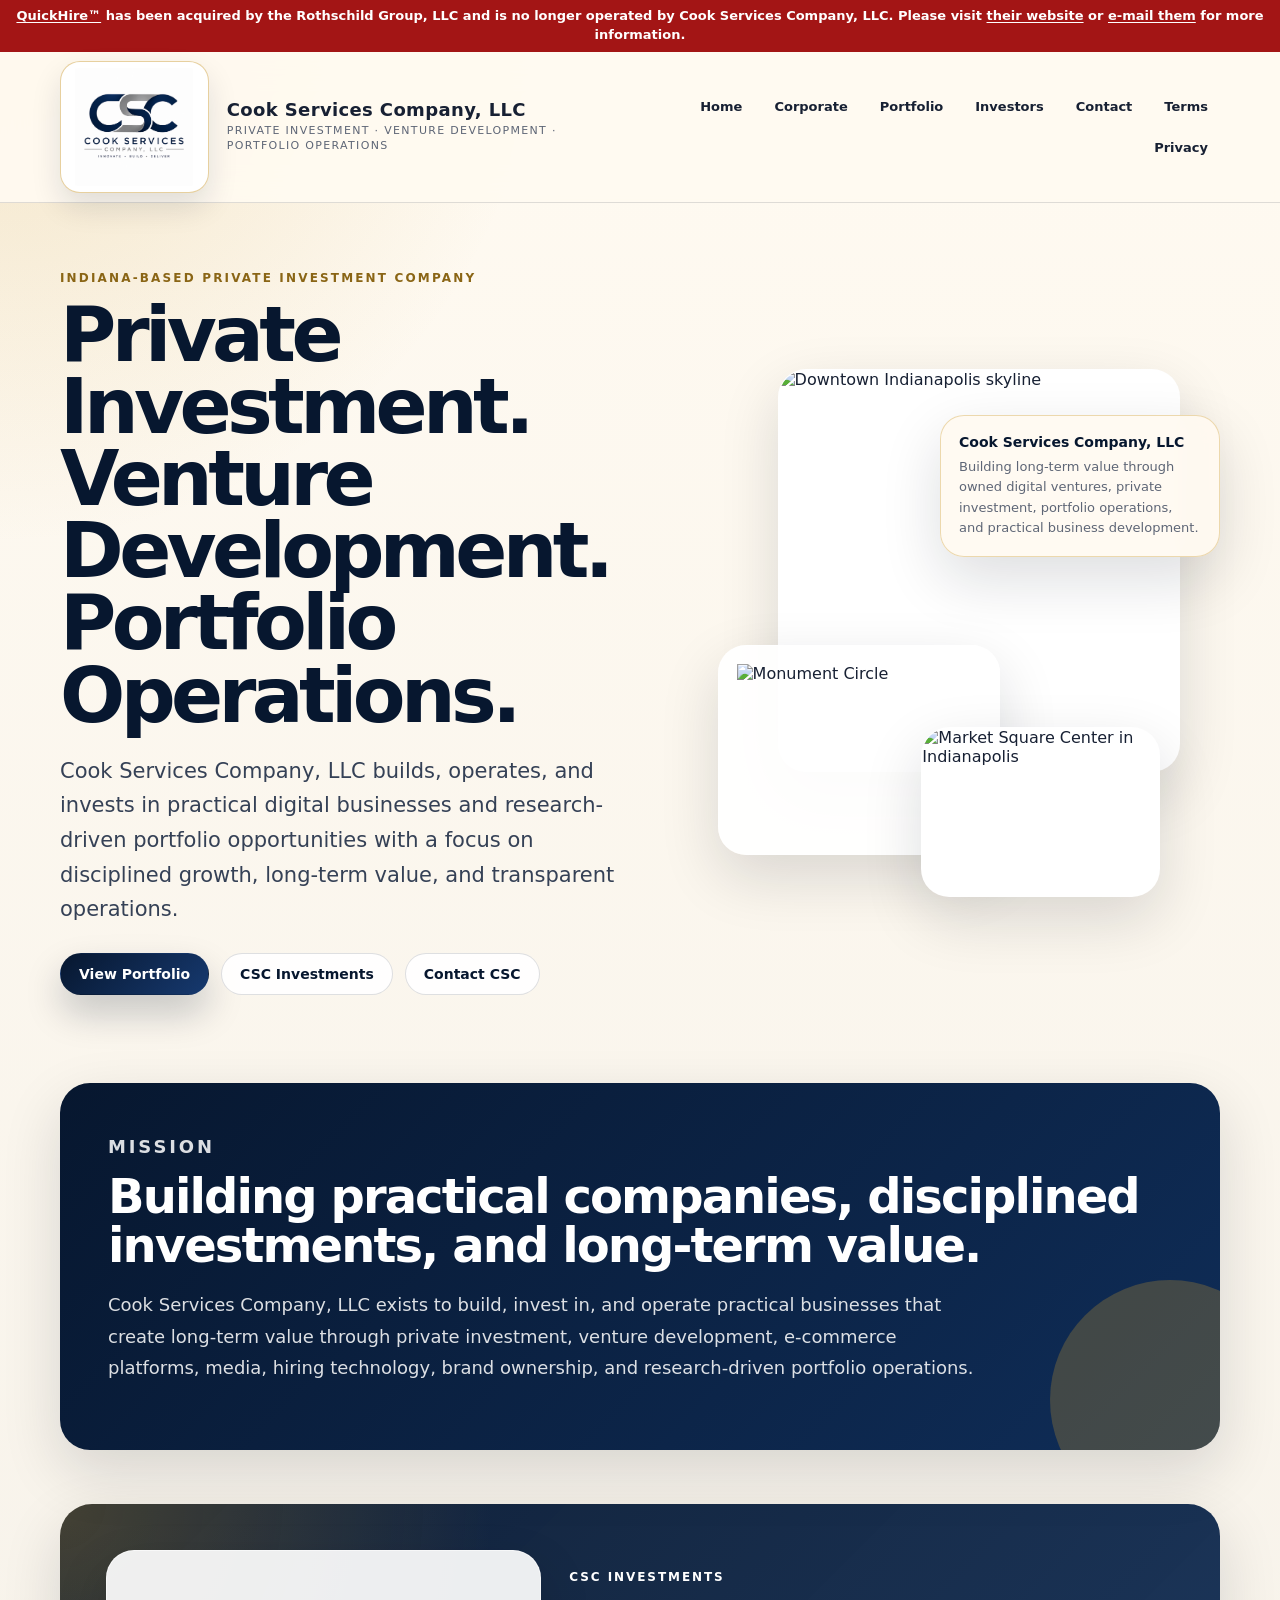
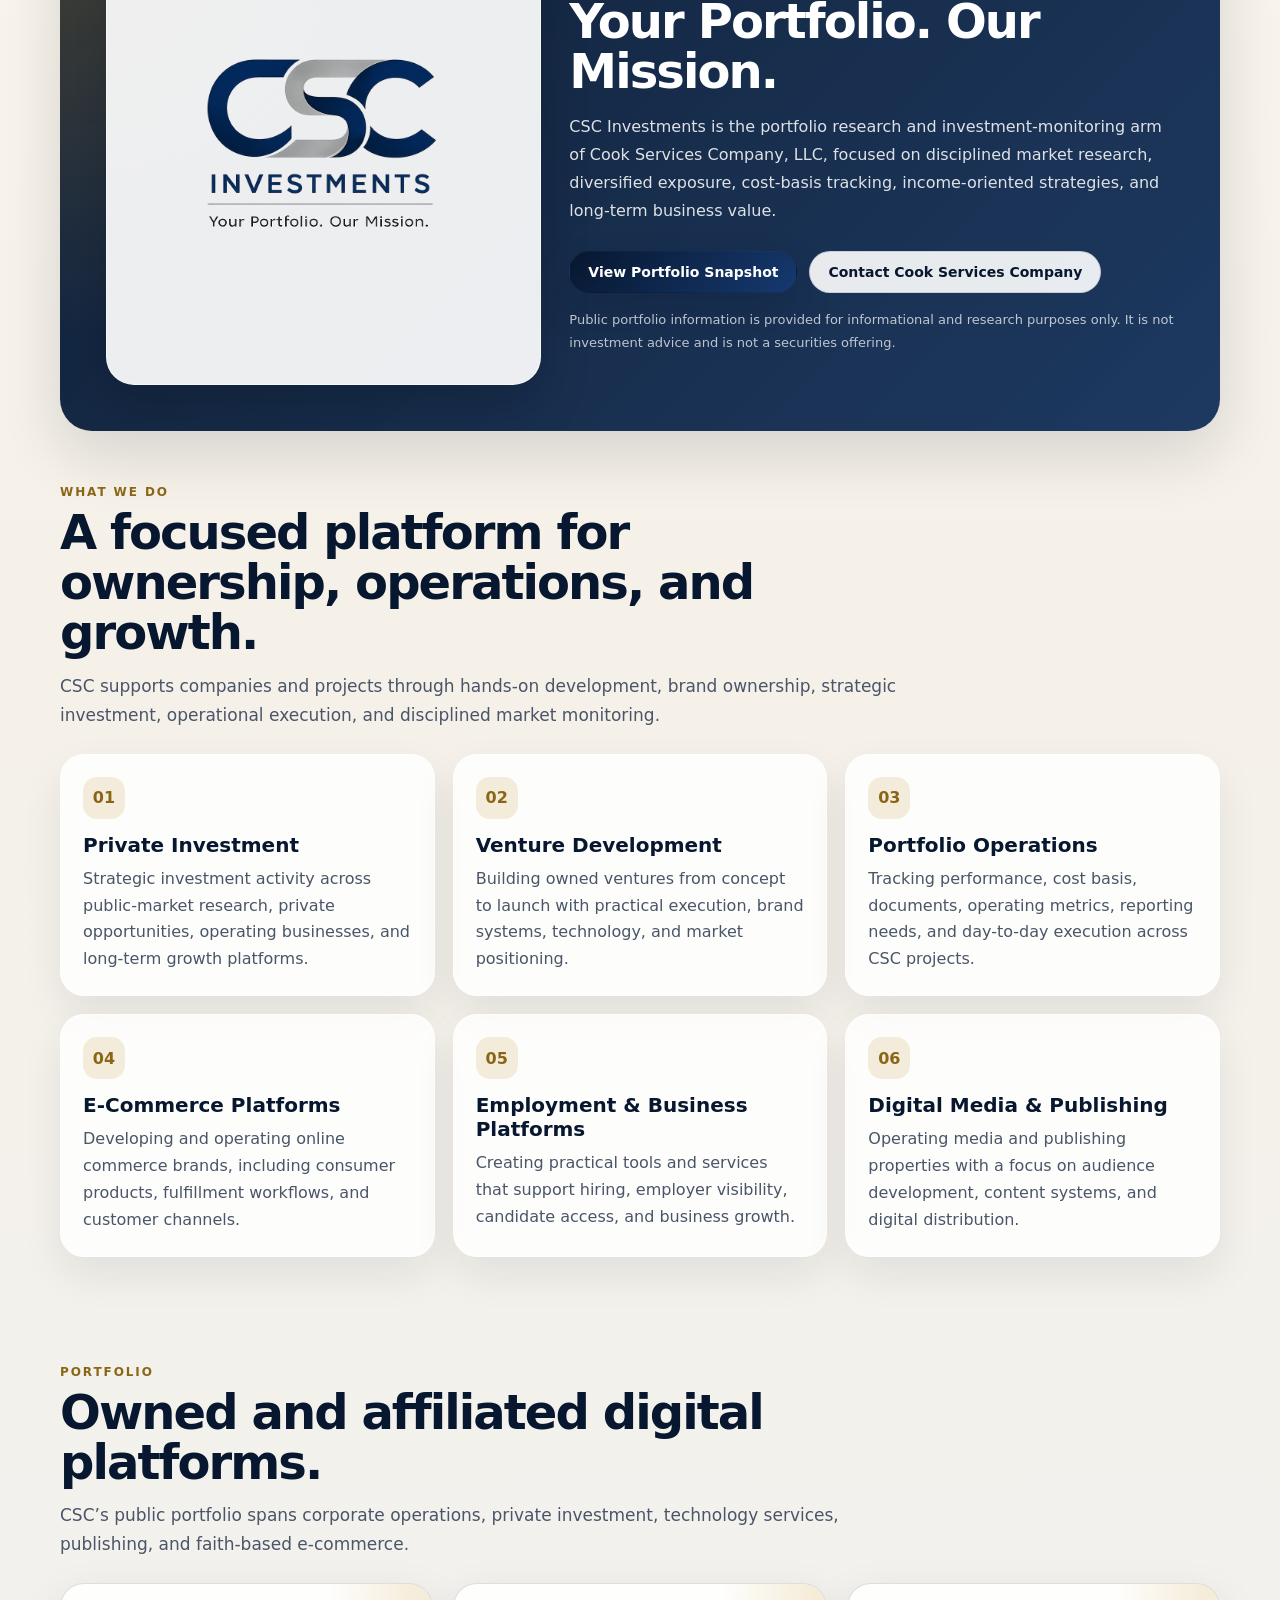
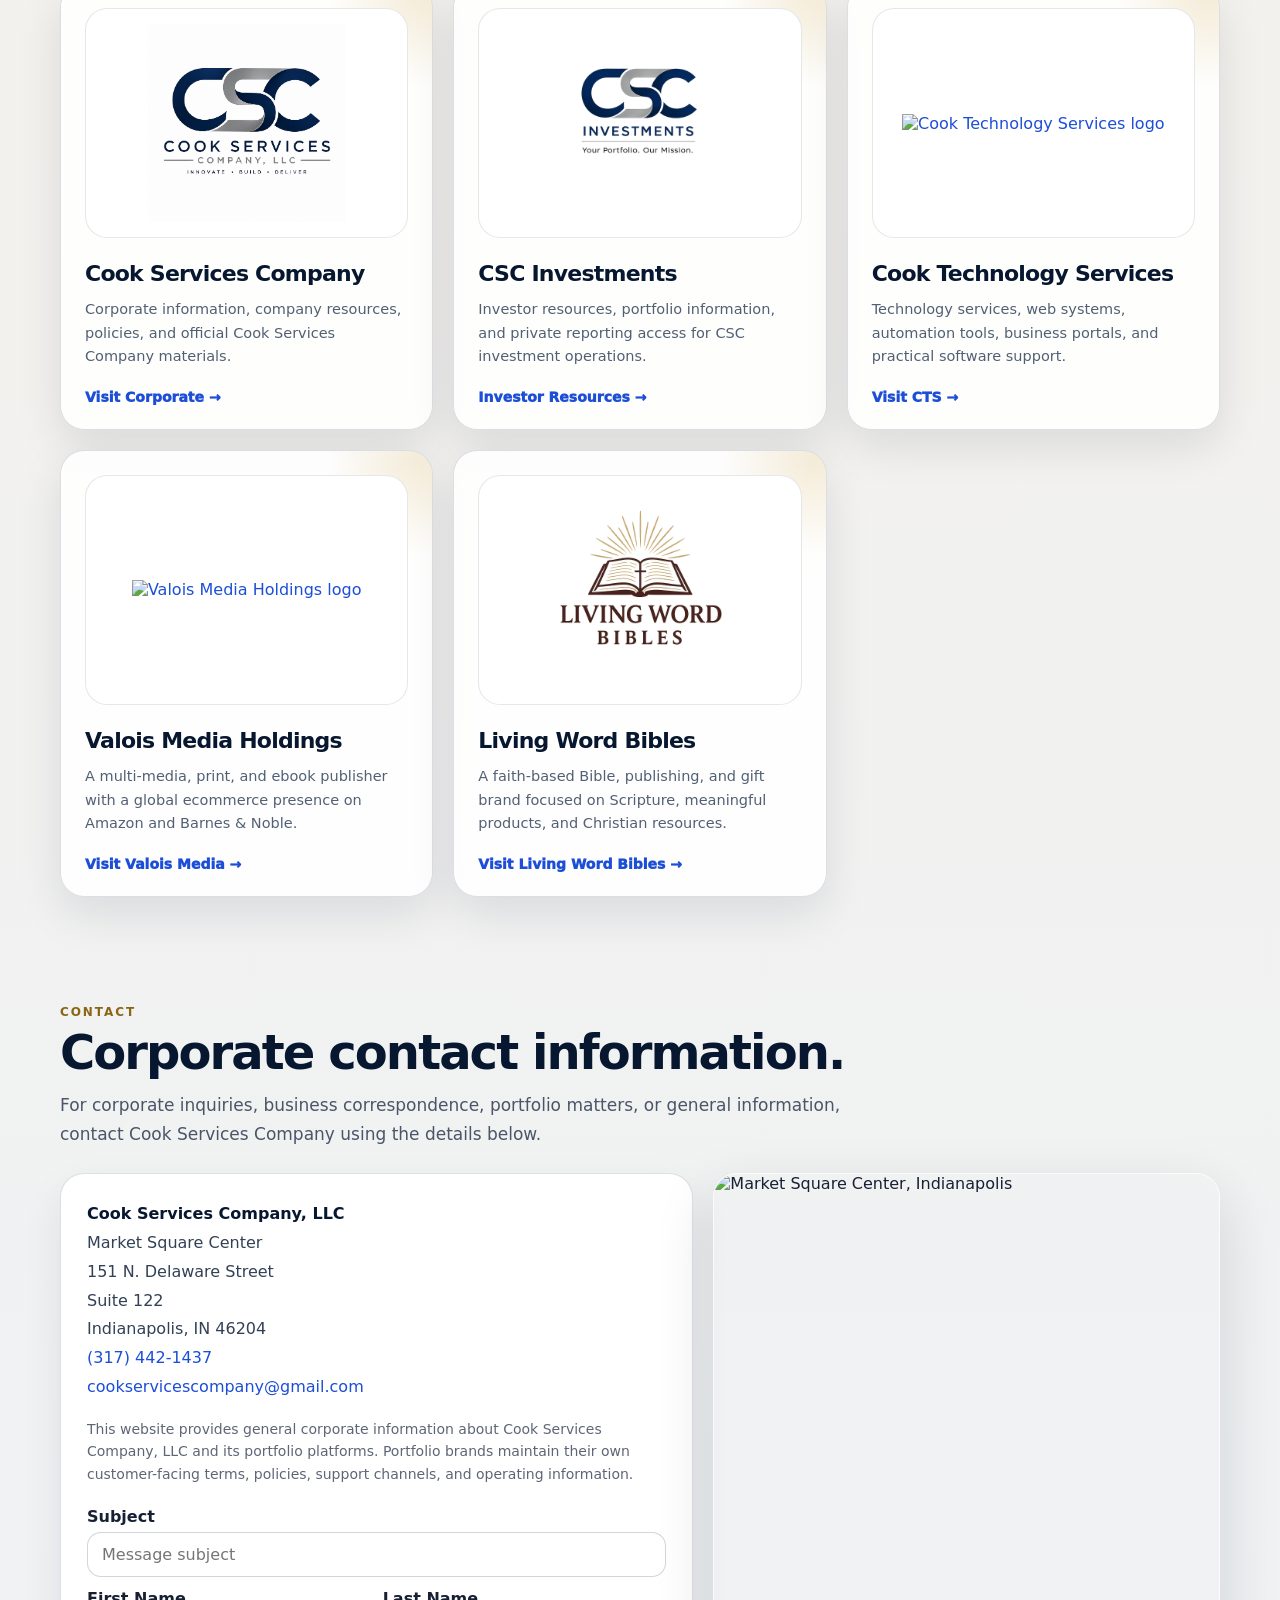
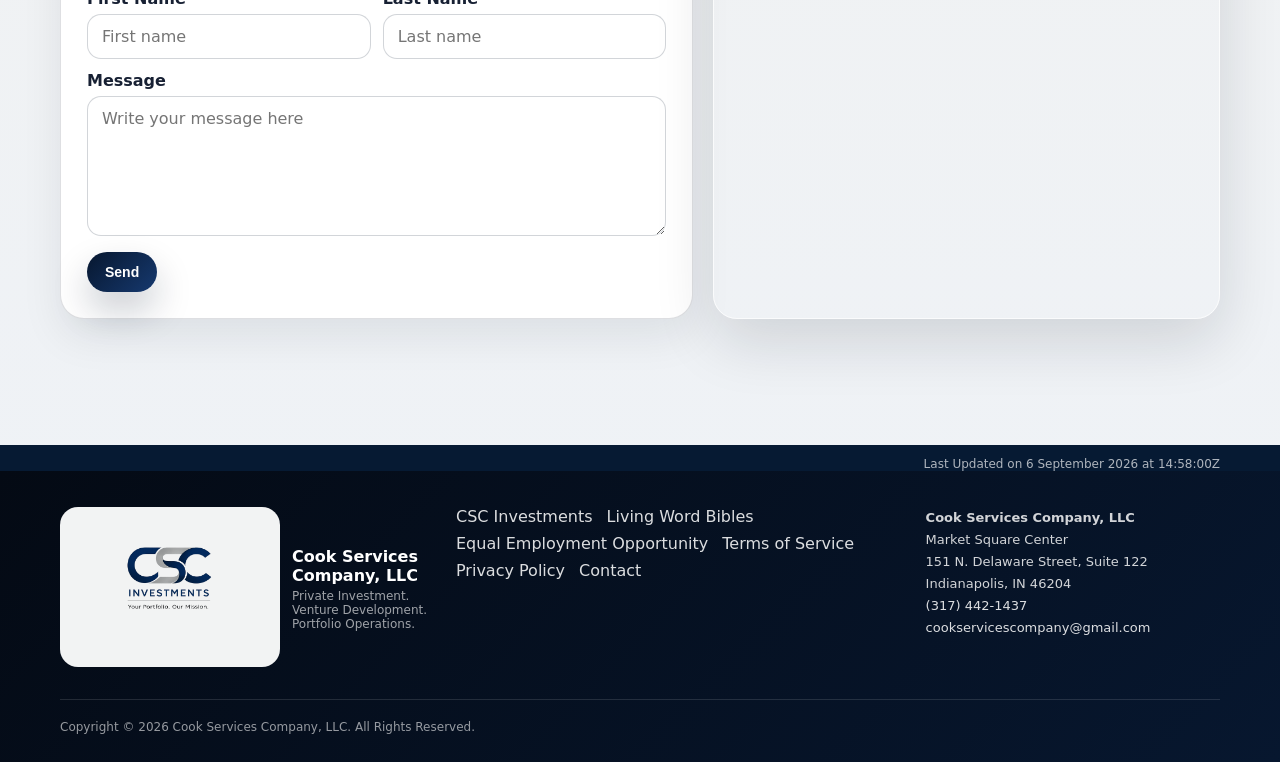
==== commit 6c1daec2: "Update index.html" ====
--- a/index.html
+++ b/index.html
@@ -3,7 +3,7 @@
 <head>
   <!--
     CSC Corporate Homepage Build
-    Last Updated: 30 August 2026 @ 20:16:42Z UTC
+    Last Updated: 6 September 2026 @ 14:58:00Z UTC
     Copyright © 2026 Cook Services Company, LLC | All Rights Reserved.
   -->
   <meta charset="utf-8">
@@ -26,8 +26,40 @@
   <link rel="apple-touch-icon" sizes="180x180" href="/apple-touch-icon.png">
   <link rel="manifest" href="/site.webmanifest">
   <meta name="theme-color" content="#061a33">
-  <meta name="build" content="CSC Corporate Homepage Build | 30 August 2026 @ 20:16:42Z UTC">
+  <meta name="build" content="CSC Corporate Homepage Build | 6 September 2026 @ 14:58:00Z UTC">
   <link rel="stylesheet" href="/assets/csc-style.css">
+  <style>
+    .csc-acquisition-notice {
+      background: #a31515;
+      color: #fff;
+      text-align: center;
+      padding: 7px 16px;
+      font-size: 13px;
+      line-height: 1.45;
+      font-weight: 700;
+    }
+    .csc-acquisition-notice a {
+      color: #fff;
+      font-weight: 900;
+      text-decoration: underline;
+      text-underline-offset: 2px;
+    }
+    .csc-acquisition-notice a:hover,
+    .csc-acquisition-notice a:focus {
+      color: #fff4f4;
+    }
+    .csc-page-updated {
+      background: #061a33;
+      color: rgba(255,255,255,.68);
+      font-size: 12px;
+      text-align: right;
+      padding: 12px 0 0;
+    }
+    @media (max-width: 760px) {
+      .csc-acquisition-notice { font-size: 12px; padding: 7px 12px; }
+      .csc-page-updated { text-align: center; }
+    }
+  </style>
   <script type="application/ld+json">
 {
   "@context": "https://schema.org",
@@ -55,6 +87,9 @@
   </script>
 </head>
 <body>
+  <div class="csc-acquisition-notice" role="status" aria-label="QuickHire acquisition notice">
+    <a href="https://quickhire.agency">QuickHire™</a> has been acquired by the Rothschild Group, LLC and is no longer operated by Cook Services Company, LLC. Please visit <a href="https://rothschildgroupllc.com/">their website</a> or <a href="mailto:info@rothschildgroupllc.com?subject=RE%3A%20QuickHire%E2%84%A2">e-mail them</a> for more information.
+  </div>
   <div id="csc-site-header"></div>
 
   <main class="csc-main" id="main">
@@ -290,6 +325,9 @@
     </section>
   </main>
 
+  <div class="csc-page-updated" aria-label="Page last updated">
+    <div class="csc-shell">Last Updated on 6 September 2026 at 14:58:00Z</div>
+  </div>
   <div id="csc-site-footer"></div>
   <script>
     function sendCSCContactMessage(event){
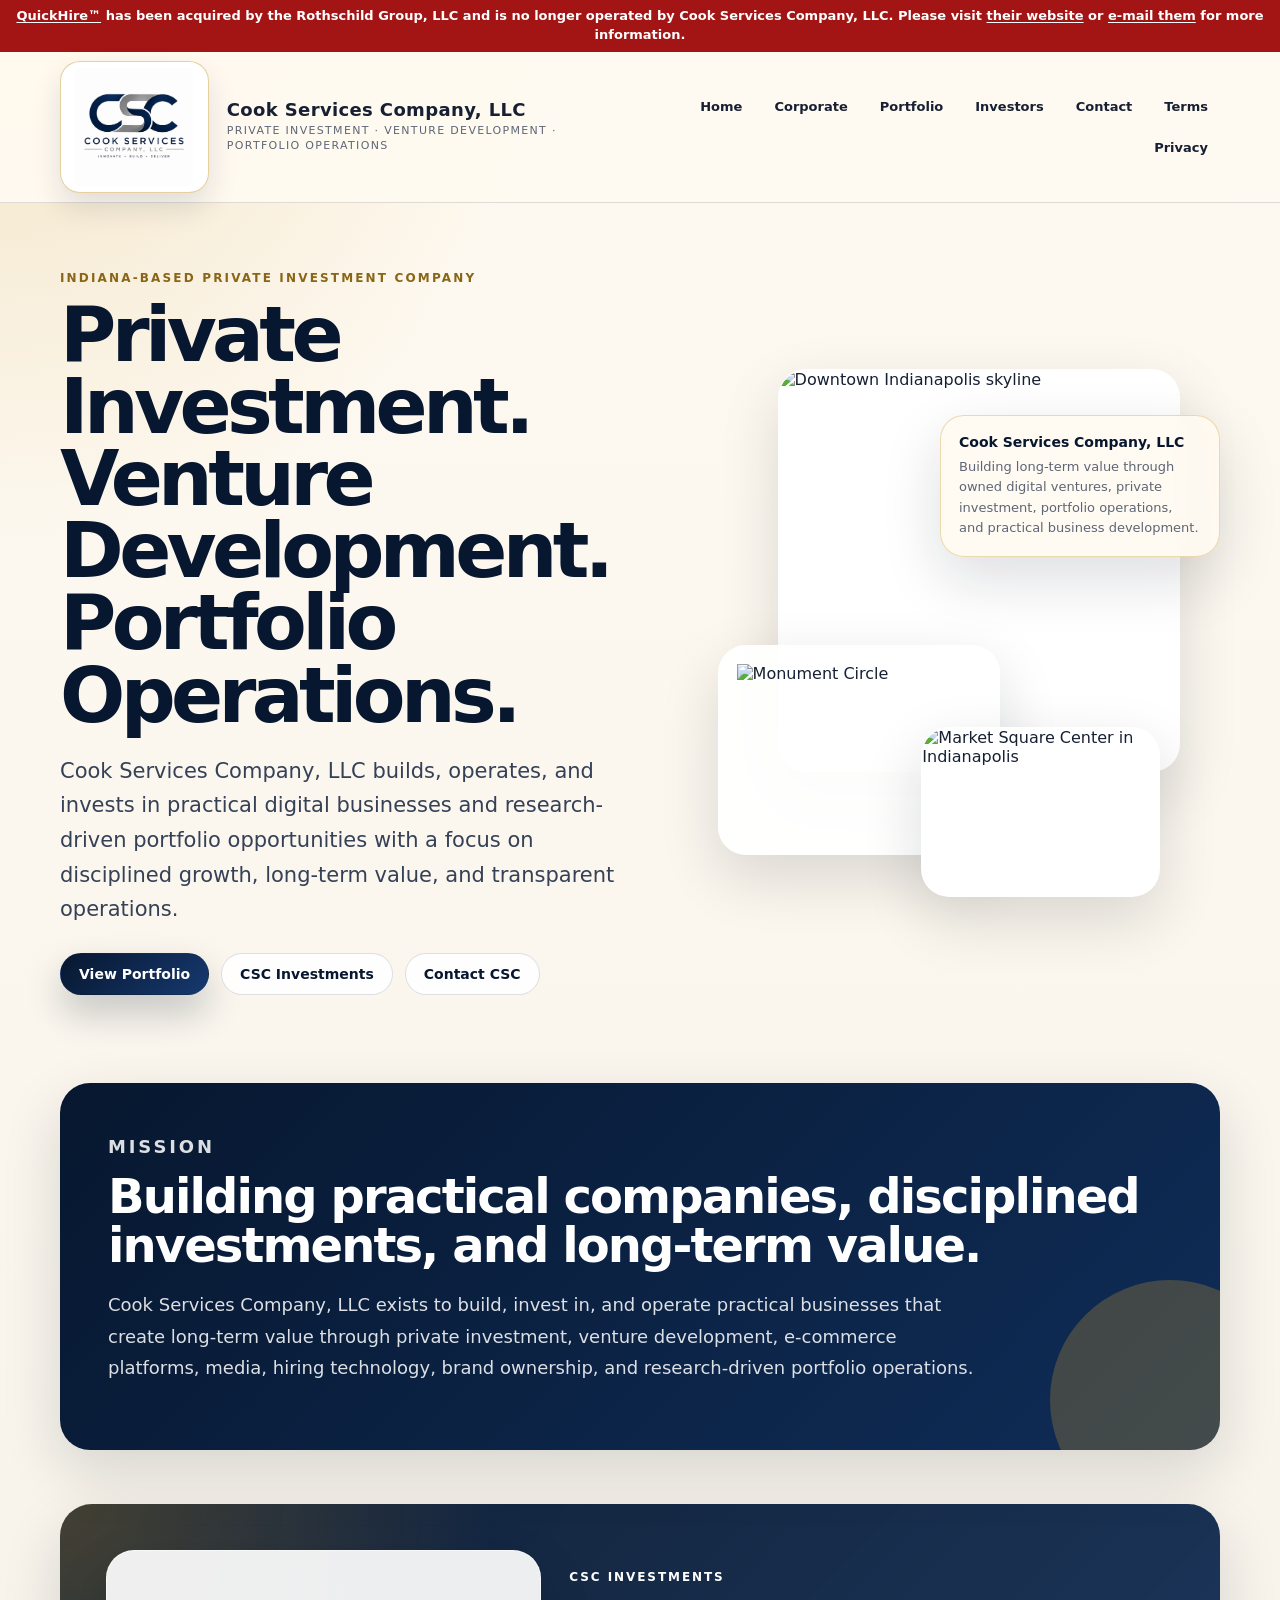
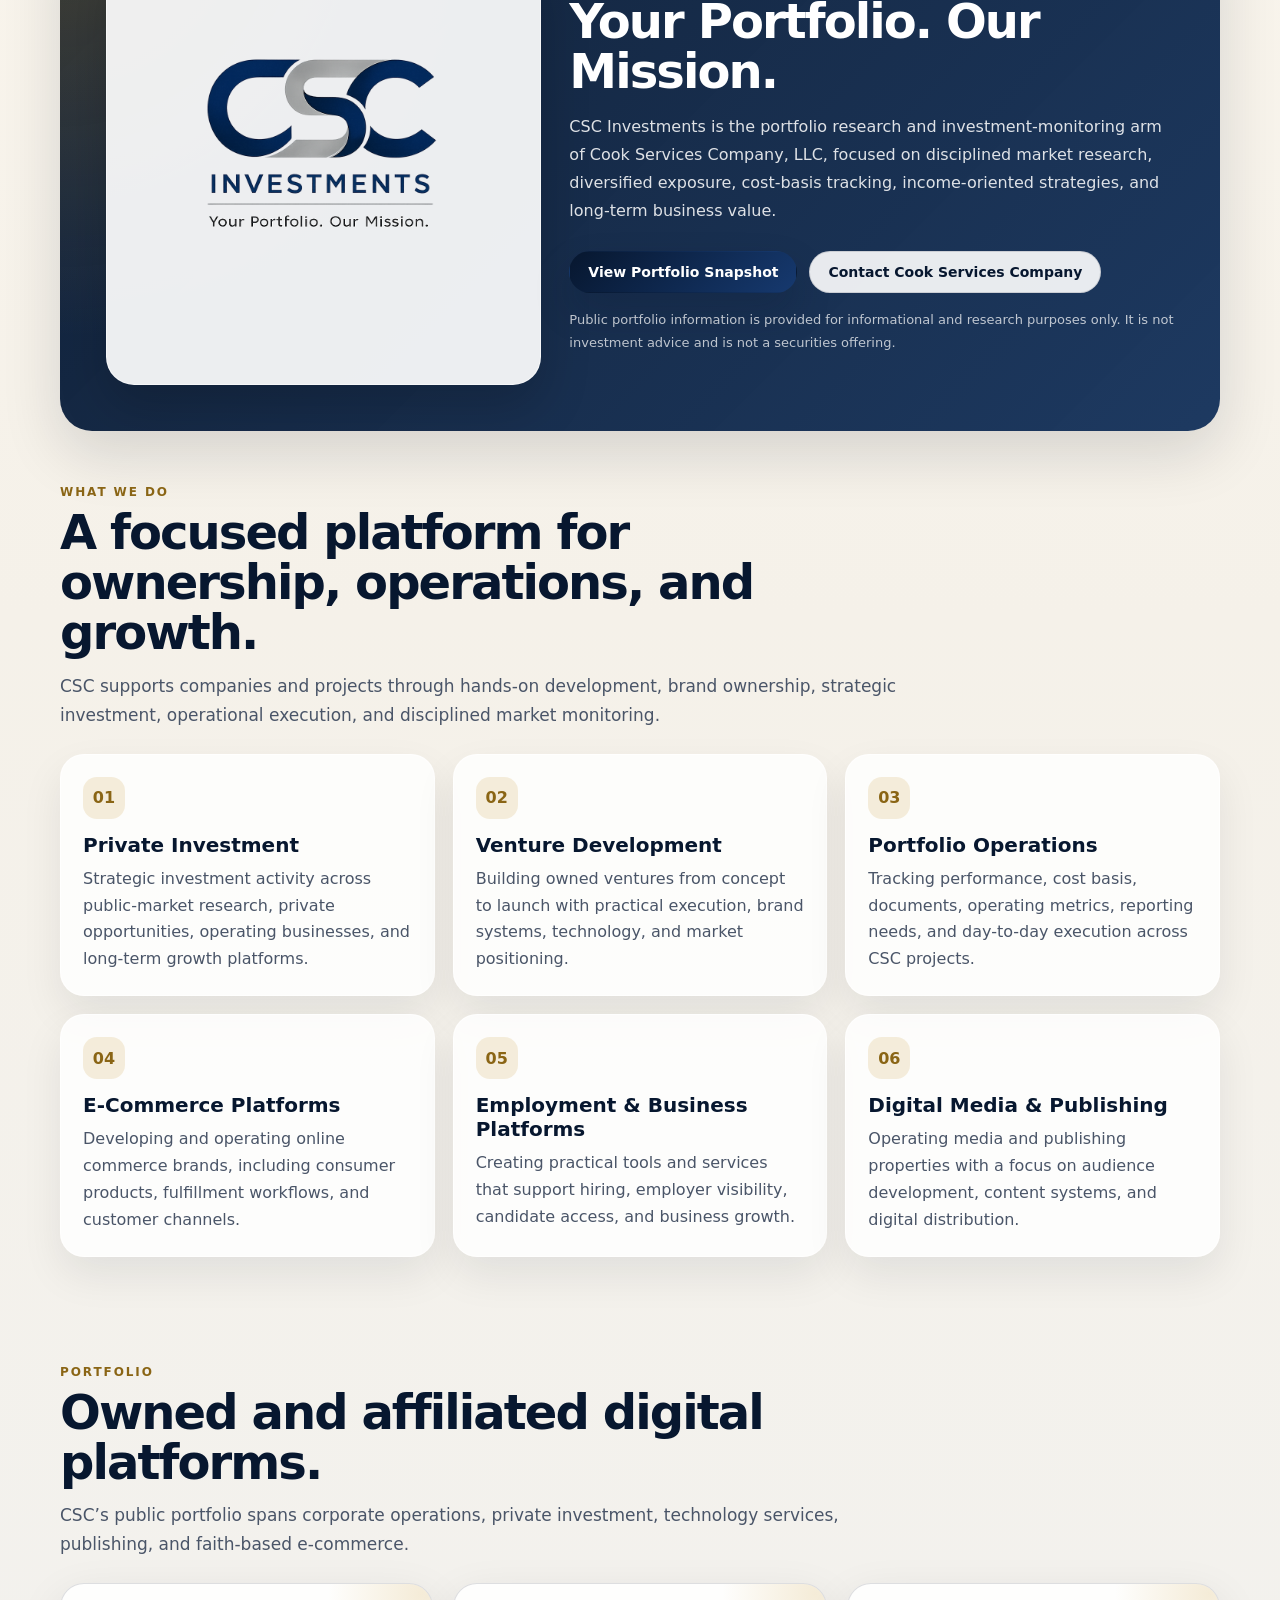
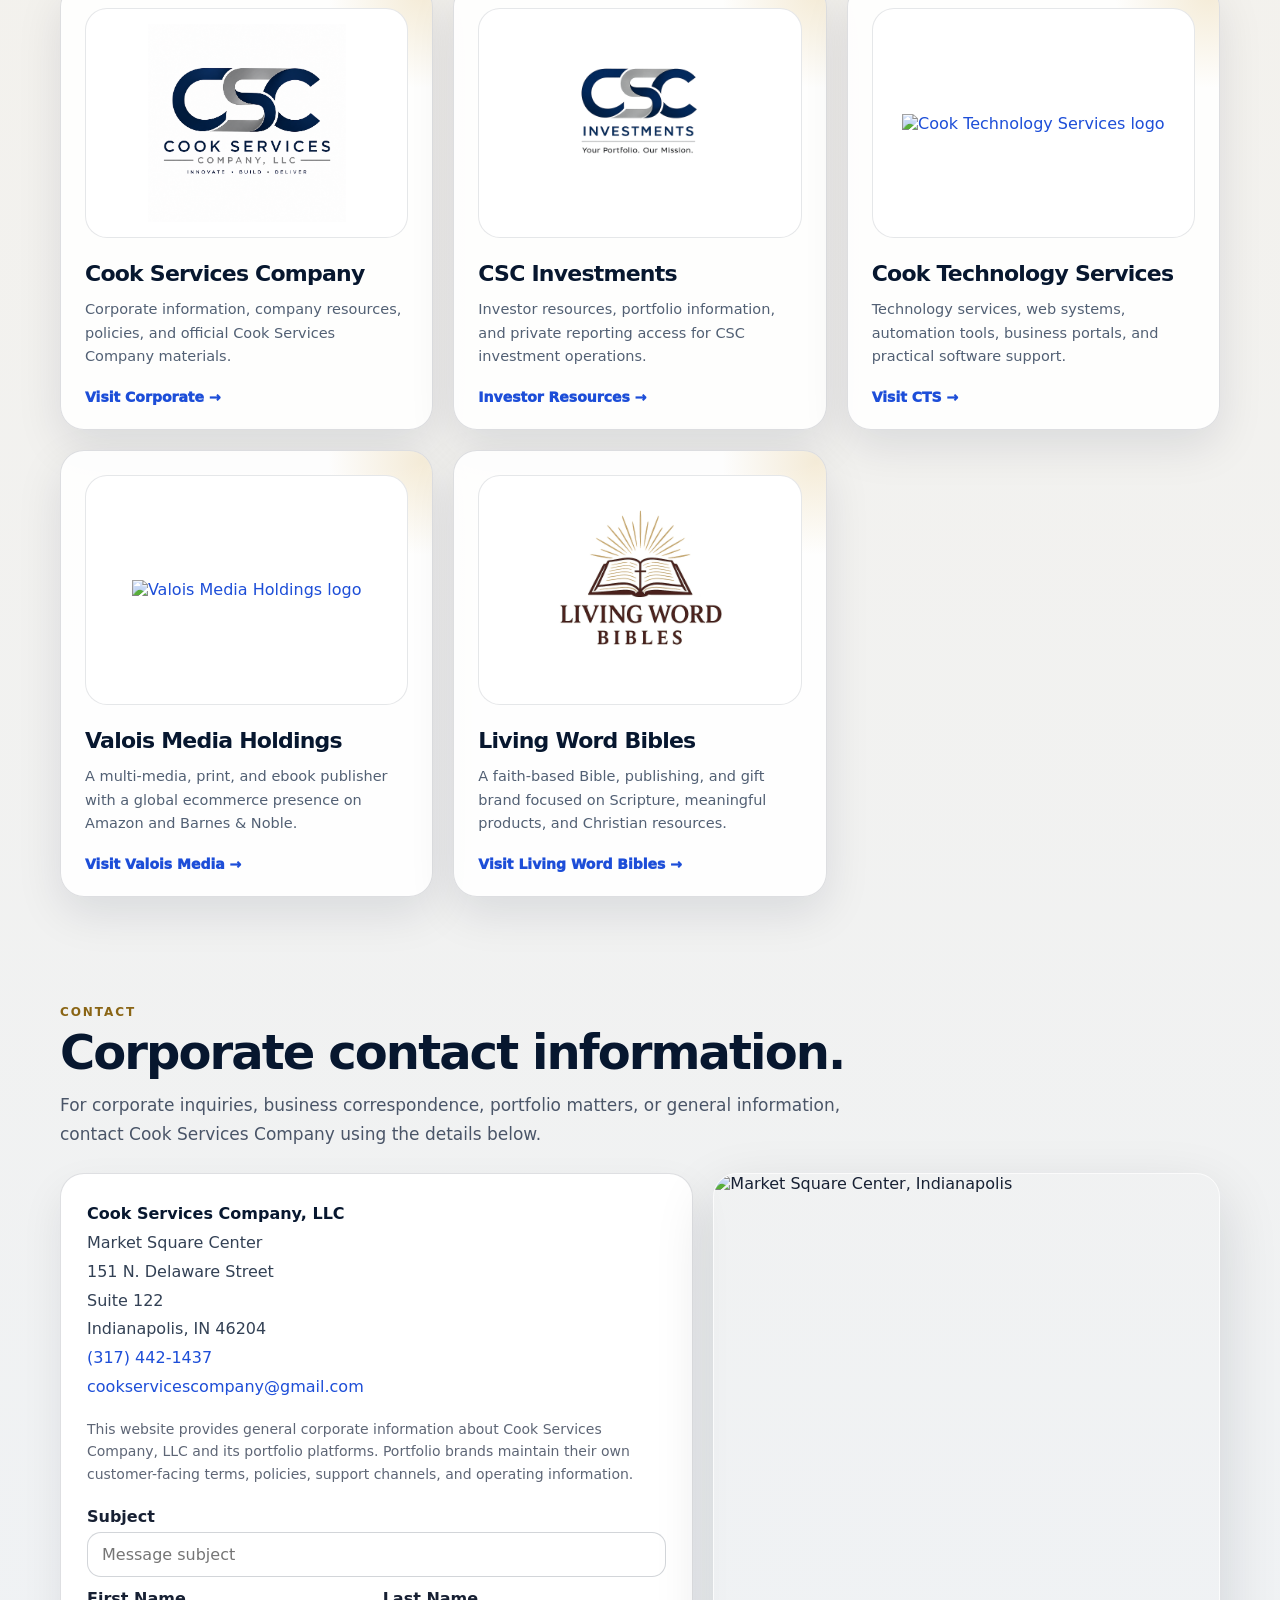
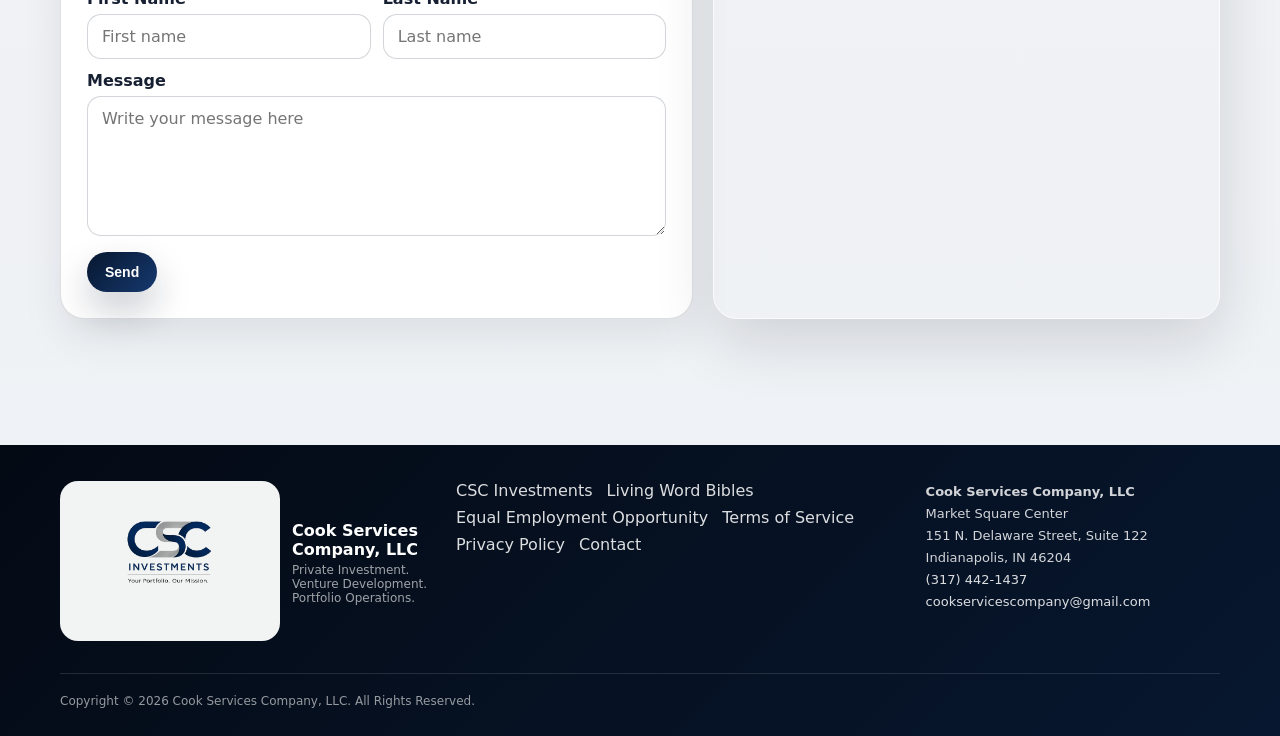
==== commit 0340b5c3: "Update index.html" ====
--- a/index.html
+++ b/index.html
@@ -48,16 +48,22 @@
     .csc-acquisition-notice a:focus {
       color: #fff4f4;
     }
-    .csc-page-updated {
-      background: #061a33;
-      color: rgba(255,255,255,.68);
-      font-size: 12px;
+
+    /* Match the CSC homepage copyright row: copyright left, Last Updated right. */
+    #csc-site-footer .copyright {
+      display: flex;
+      align-items: center;
+      justify-content: space-between;
+      gap: 16px;
+      flex-wrap: wrap;
+    }
+    #csc-site-footer .copyright .csc-last-updated {
+      margin-left: auto;
       text-align: right;
-      padding: 12px 0 0;
+      white-space: nowrap;
     }
     @media (max-width: 760px) {
       .csc-acquisition-notice { font-size: 12px; padding: 7px 12px; }
-      .csc-page-updated { text-align: center; }
     }
   </style>
   <script type="application/ld+json">
@@ -325,9 +331,6 @@
     </section>
   </main>
 
-  <div class="csc-page-updated" aria-label="Page last updated">
-    <div class="csc-shell">Last Updated on 6 September 2026 at 14:58:00Z</div>
-  </div>
   <div id="csc-site-footer"></div>
   <script>
     function sendCSCContactMessage(event){
@@ -354,5 +357,36 @@
     }
   </script>
   <script src="/assets/csc-shell.js"></script>
+  <script>
+    (function () {
+      const footerHost = document.getElementById('csc-site-footer');
+      if (!footerHost) return;
+
+      function placeLastUpdated() {
+        const row = footerHost.querySelector('.copyright');
+        if (!row) return false;
+
+        let stamp = Array.from(row.querySelectorAll('span')).find(function (el) {
+          return el.textContent.trim().startsWith('Last Updated on');
+        });
+
+        if (!stamp) {
+          stamp = document.createElement('span');
+          row.appendChild(stamp);
+        }
+
+        stamp.classList.add('csc-last-updated');
+        stamp.textContent = 'Last Updated on 6 September 2026 at 14:58:00Z';
+        return true;
+      }
+
+      if (!placeLastUpdated()) {
+        const observer = new MutationObserver(function () {
+          if (placeLastUpdated()) observer.disconnect();
+        });
+        observer.observe(footerHost, { childList: true, subtree: true });
+      }
+    })();
+  </script>
 </body>
 </html>
